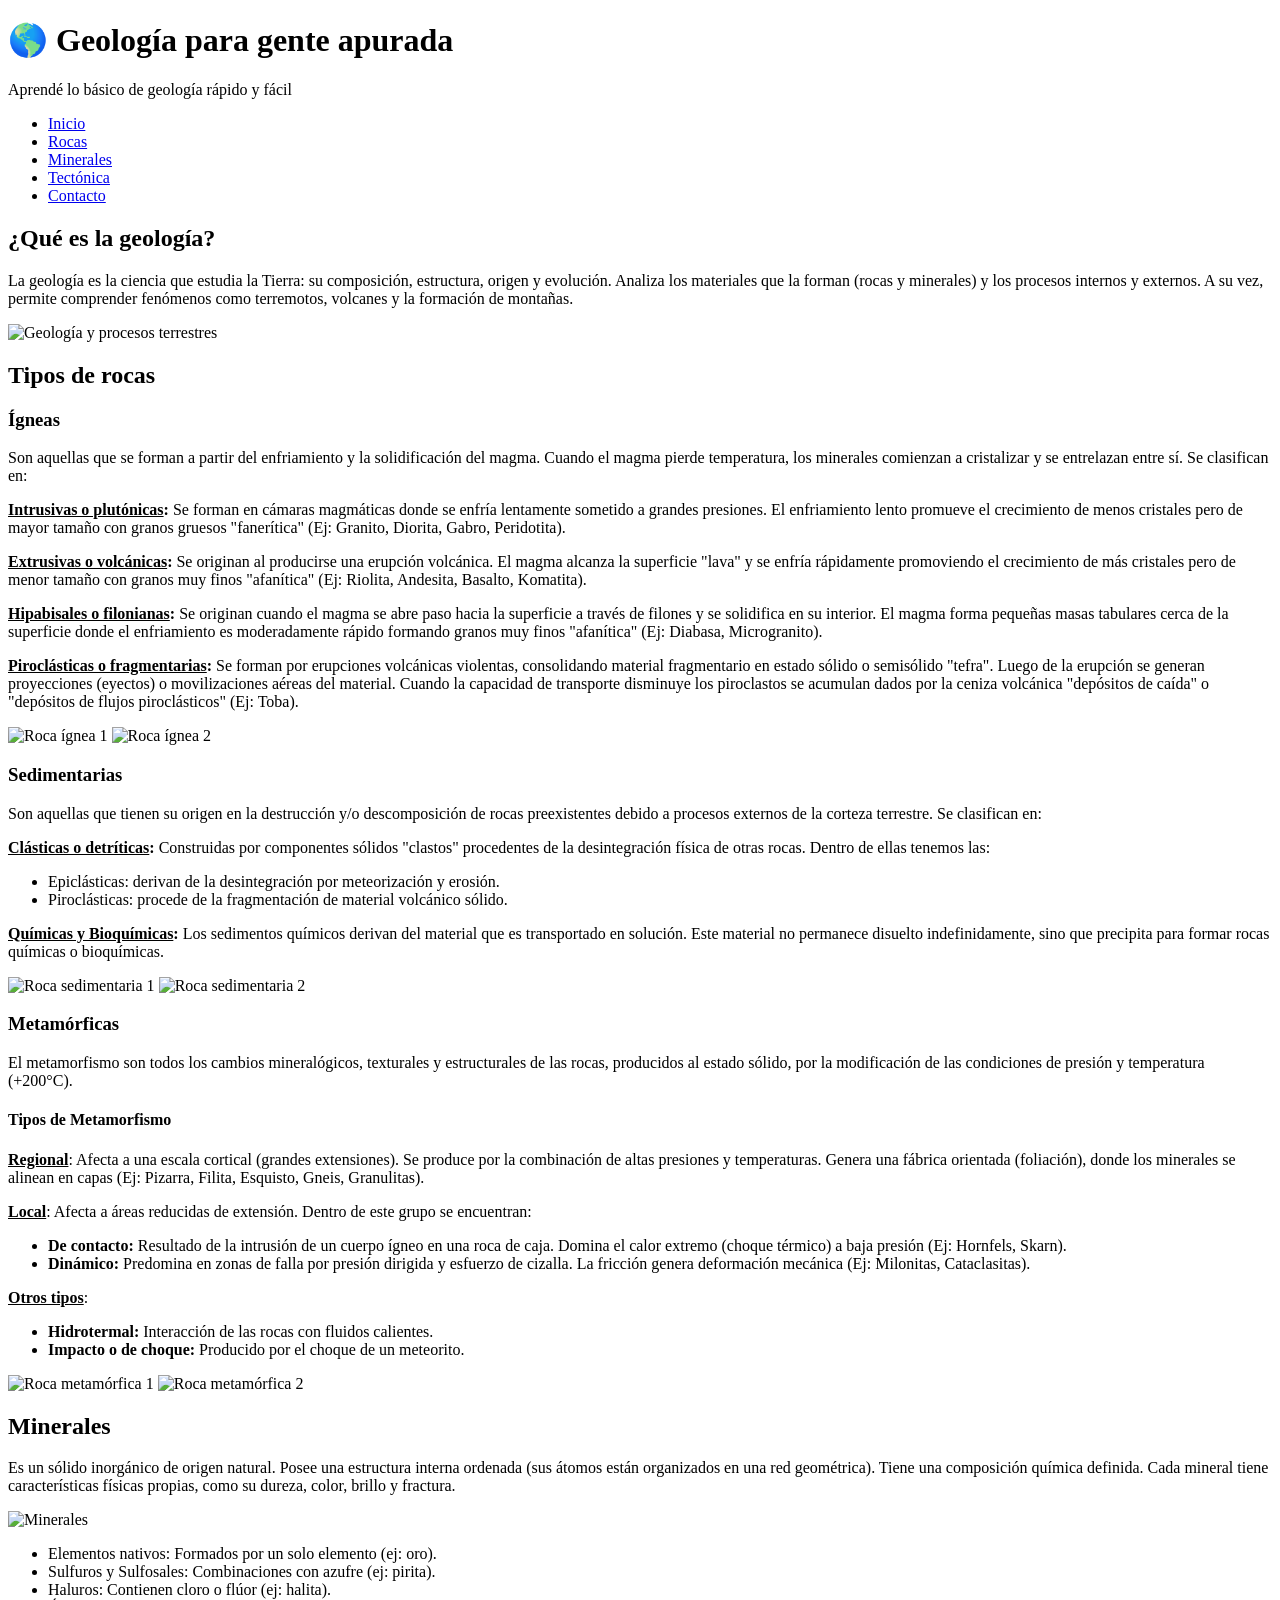
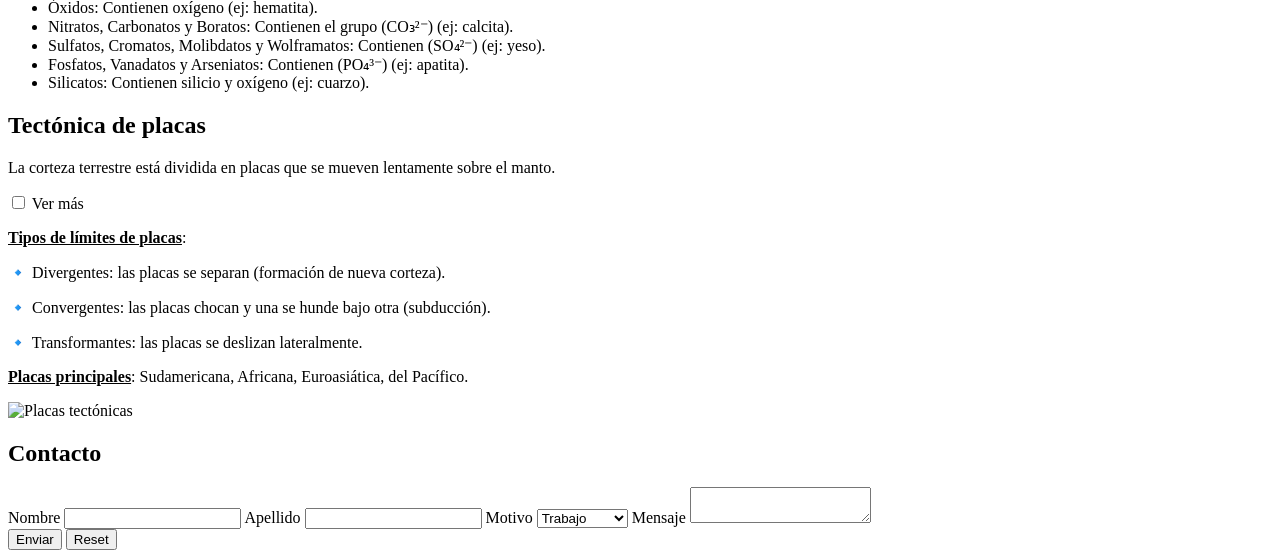
==== index.html @ 0ba4ab61 "primer commit" ====
<!DOCTYPE html>
<html lang="es">
<head>
    <meta charset="UTF-8">
    <meta name="viewport" content="width=device-width, initial-scale=1.0">
    <title>Geología para gente apurada</title>
    <link rel="stylesheet" href="./css/style4.css" />
</head>
<body>

<header> 
    <h1>🌎 Geología para gente apurada</h1>

    <p>Aprendé lo básico de geología rápido y fácil</p>

    <nav>
        <ul> 
            <li><a href="#inicio">Inicio</a></li> 
            <li><a href="#rocas">Rocas</a></li>
            <li><a href="#minerales">Minerales</a></li>
            <li><a href="#tectonica">Tectónica</a></li>
            <li><a href="#contacto">Contacto</a></li>
        </ul>
    </nav>
</header>

<main>

    <section id="inicio">
        <h2>¿Qué es la geología?</h2>
        <p>La geología es la ciencia que estudia la Tierra: su composición, estructura, origen y evolución. Analiza los materiales que la forman (rocas y minerales) y los procesos internos y externos. A su vez, permite comprender fenómenos como terremotos, volcanes y la formación de montañas.</p>

        <img src="Geología.png" class="imagen" alt="Geología y procesos terrestres">
    </section>

    <section id="rocas">
        <h2>Tipos de rocas</h2>

        <article> 
            <h3>Ígneas</h3>
            <p>Son aquellas que se forman a partir del enfriamiento y la solidificación del magma. Cuando el magma pierde temperatura, los minerales comienzan a cristalizar y se entrelazan entre sí. Se clasifican en:</p>
            
            <p><strong><u>Intrusivas o plutónicas</u>:</strong> Se forman en cámaras magmáticas donde se enfría lentamente sometido a grandes presiones. El enfriamiento lento promueve el crecimiento de menos cristales pero de mayor tamaño con granos gruesos "fanerítica" (Ej: Granito, Diorita, Gabro, Peridotita).</p>
            
            <p><strong><u>Extrusivas o volcánicas</u>:</strong> Se originan al producirse una erupción volcánica. El magma alcanza la superficie "lava" y se enfría rápidamente promoviendo el crecimiento de más cristales pero de menor tamaño con granos muy finos "afanítica" (Ej: Riolita, Andesita, Basalto, Komatita).</p>
            
            <p><strong><u>Hipabisales o filonianas</u>:</strong> Se originan cuando el magma se abre paso hacia la superficie a través de filones y se solidifica en su interior. El magma forma pequeñas masas tabulares cerca de la superficie donde el enfriamiento es moderadamente rápido formando granos muy finos "afanítica" (Ej: Diabasa, Microgranito).</p>
            
            <p><strong><u>Piroclásticas o fragmentarias</u>:</strong> Se forman por erupciones volcánicas violentas, consolidando material fragmentario en estado sólido o semisólido "tefra". Luego de la erupción se generan proyecciones (eyectos) o movilizaciones aéreas del material. Cuando la capacidad de transporte disminuye los piroclastos se acumulan dados por la ceniza volcánica "depósitos de caída" o "depósitos de flujos piroclásticos" (Ej: Toba).</p>

            <img src="ignea 1.webp" class="imagen" alt="Roca ígnea 1">
            <img src="ignea 2.png" class="imagen" alt="Roca ígnea 2">
        </article>

        <article>
            <h3>Sedimentarias</h3>
            <p>Son aquellas que tienen su origen en la destrucción y/o descomposición de rocas preexistentes debido a procesos externos de la corteza terrestre. Se clasifican en:</p>

            <p><strong><u>Clásticas o detríticas</u>:</strong> Construidas por componentes sólidos "clastos" procedentes de la desintegración física de otras rocas. Dentro de ellas tenemos las:</p>
            <ul> 
                <li>Epiclásticas: derivan de la desintegración por meteorización y erosión.</li>
                <li>Piroclásticas: procede de la fragmentación de material volcánico sólido.</li>
            </ul>

            <p><strong><u>Químicas y Bioquímicas</u>:</strong> Los sedimentos químicos derivan del material que es transportado en solución. Este material no permanece disuelto indefinidamente, sino que precipita para formar rocas químicas o bioquímicas.</p>

            <img src="sedimentaria 1.webp" class="imagen" alt="Roca sedimentaria 1">
            <img src="sedimentaria 2.webp" class="imagen" alt="Roca sedimentaria 2">
        </article>

        <article>
            <h3>Metamórficas</h3>
            <p>El metamorfismo son todos los cambios mineralógicos, texturales y estructurales de las rocas, producidos al estado sólido, por la modificación de las condiciones de presión y temperatura (+200°C).</p>

            <h4>Tipos de Metamorfismo</h4>

            <p><strong><u>Regional</u></strong>: Afecta a una escala cortical (grandes extensiones). Se produce por la combinación de altas presiones y temperaturas. Genera una fábrica orientada (foliación), donde los minerales se alinean en capas (Ej: Pizarra, Filita, Esquisto, Gneis, Granulitas).</p>

            <p><strong><u>Local</u></strong>: Afecta a áreas reducidas de extensión. Dentro de este grupo se encuentran:</p>
            <ul> 
                <li><strong>De contacto:</strong> Resultado de la intrusión de un cuerpo ígneo en una roca de caja. Domina el calor extremo (choque térmico) a baja presión (Ej: Hornfels, Skarn).</li>
                <li><strong>Dinámico:</strong> Predomina en zonas de falla por presión dirigida y esfuerzo de cizalla. La fricción genera deformación mecánica (Ej: Milonitas, Cataclasitas).</li>
            </ul>

            <p><strong><u>Otros tipos</u></strong>:
            <ul>
                <li><strong>Hidrotermal:</strong> Interacción de las rocas con fluidos calientes.</li>
                <li><strong>Impacto o de choque:</strong> Producido por el choque de un meteorito.</li>
            </ul>

            <img src="metamorfica 1.webp" class="imagen" alt="Roca metamórfica 1">
            <img src="metamorfica 2.webp" class="imagen" alt="Roca metamórfica 2">
        </article>
    </section>

    <section id="minerales">
        <h2>Minerales</h2>
        <p>Es un sólido inorgánico de origen natural. Posee una estructura interna ordenada (sus átomos están organizados en una red geométrica). Tiene una composición química definida. Cada mineral tiene características físicas propias, como su dureza, color, brillo y fractura.</p>

        <img src="minerales 1.png" class="imagen" alt="Minerales">

        <ul class="lista-minerales"> 
            <li><span class="grupo-mineral">Elementos nativos</span>: Formados por un solo elemento (ej: oro).</li> 
            <li><span class="grupo-mineral">Sulfuros y Sulfosales</span>: Combinaciones con azufre (ej: pirita).</li> 
            <li><span class="grupo-mineral">Haluros</span>: Contienen cloro o flúor (ej: halita).</li> 
            <li><span class="grupo-mineral">Óxidos</span>: Contienen oxígeno (ej: hematita).</li> 
            <li><span class="grupo-mineral">Nitratos, Carbonatos y Boratos</span>: Contienen el grupo (CO₃²⁻) (ej: calcita).</li> 
            <li><span class="grupo-mineral">Sulfatos, Cromatos, Molibdatos y Wolframatos</span>: Contienen (SO₄²⁻) (ej: yeso).</li> 
            <li><span class="grupo-mineral">Fosfatos, Vanadatos y Arseniatos</span>: Contienen (PO₄³⁻) (ej: apatita).</li>
            <li><span class="grupo-mineral">Silicatos</span>: Contienen silicio y oxígeno (ej: cuarzo).</li> 
        </ul> 
    </section>

    <section id="tectonica">
        <h2>Tectónica de placas</h2>
        <p>La corteza terrestre está dividida en placas que se mueven lentamente sobre el manto.</p>

        <input type="checkbox" id="toggleInfo">
        <label for="toggleInfo" class="boton-vermas">Ver más</label>

        <div id="infoExtra"> 
            <p><strong><u>Tipos de límites de placas</u></strong>:</p> 
            <p>🔹 Divergentes: las placas se separan (formación de nueva corteza).</p> 
            <p>🔹 Convergentes: las placas chocan y una se hunde bajo otra (subducción).</p> 
            <p>🔹 Transformantes: las placas se deslizan lateralmente.</p>

            <p><strong><u>Placas principales</u></strong>: Sudamericana, Africana, Euroasiática, del Pacífico.</p> 

            <img src="placas tectonicas.png" class="imagen imagen-grande" alt="Placas tectónicas">
        </div>
    </section>

    <section id="contacto">
        <h2>Contacto</h2>
        <form> 
            <label for="nombre">Nombre</label>
            <input type="text" id="nombre">

            <label for="apellido">Apellido</label>
            <input type="text" id="apellido">

            <label for="motivo">Motivo</label>
            <select id="motivo">
                <option>Trabajo</option>
                <option>Consulta</option>
                <option>Otro motivo</option>
            </select>

            <label for="mensaje">Mensaje</label>
            <textarea id="mensaje"></textarea>

            <div>
                <button type="submit" id="send">Enviar</button>
                <button type="reset" id="reset">Reset</button>
            </div>
        </form>
    </section>

</main>
</body>
</html>
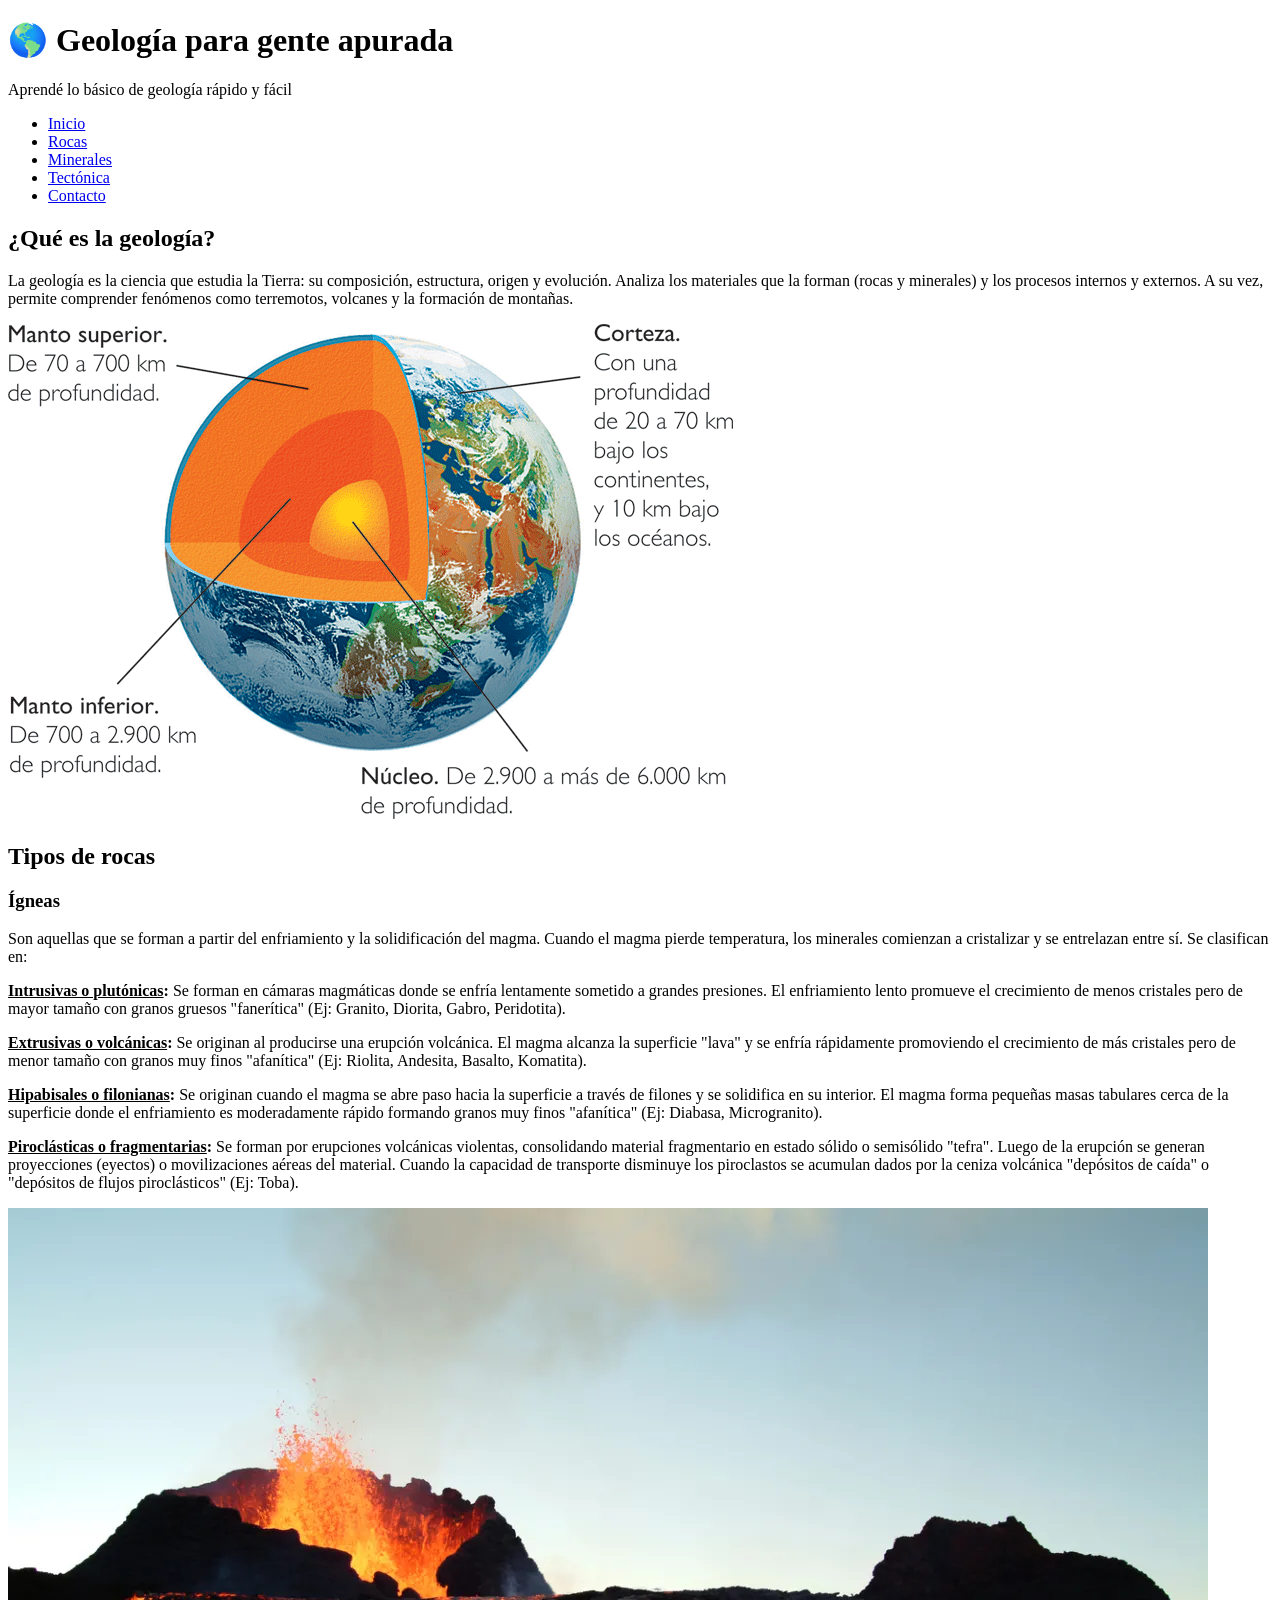
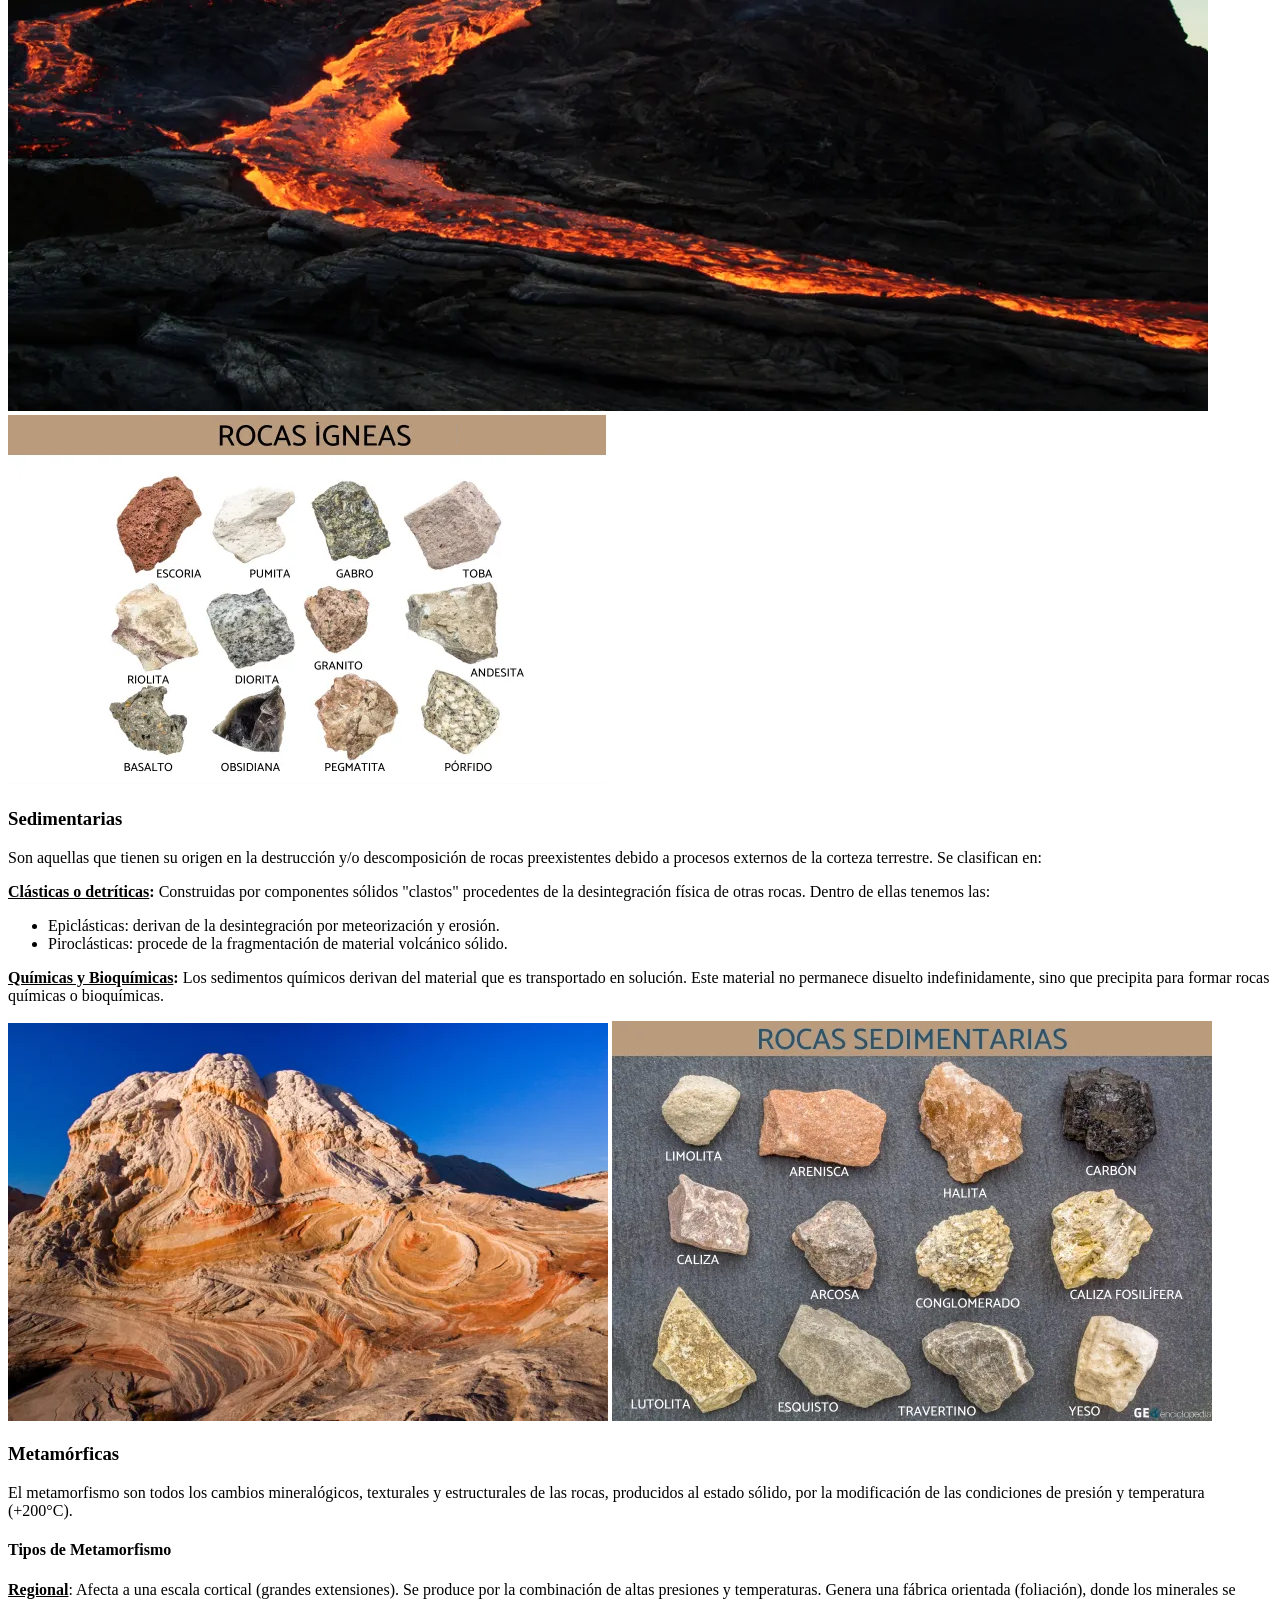
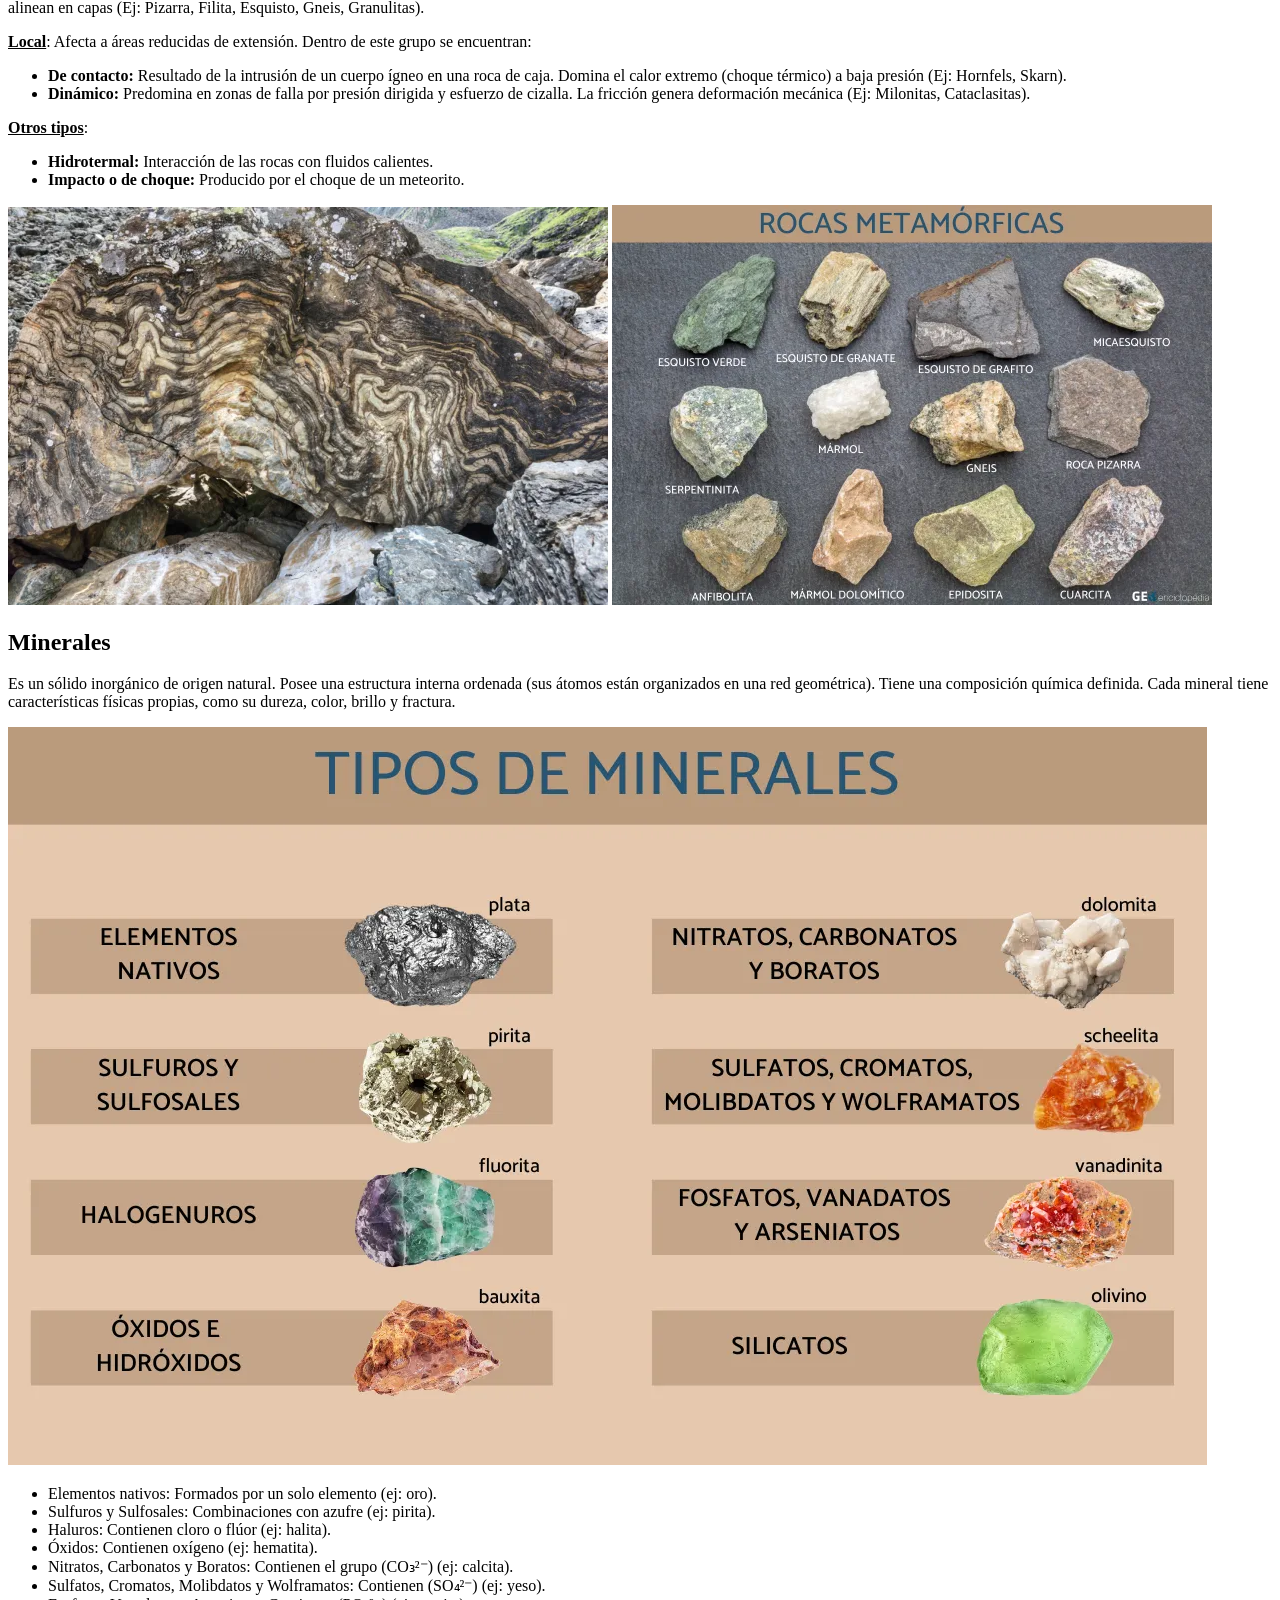
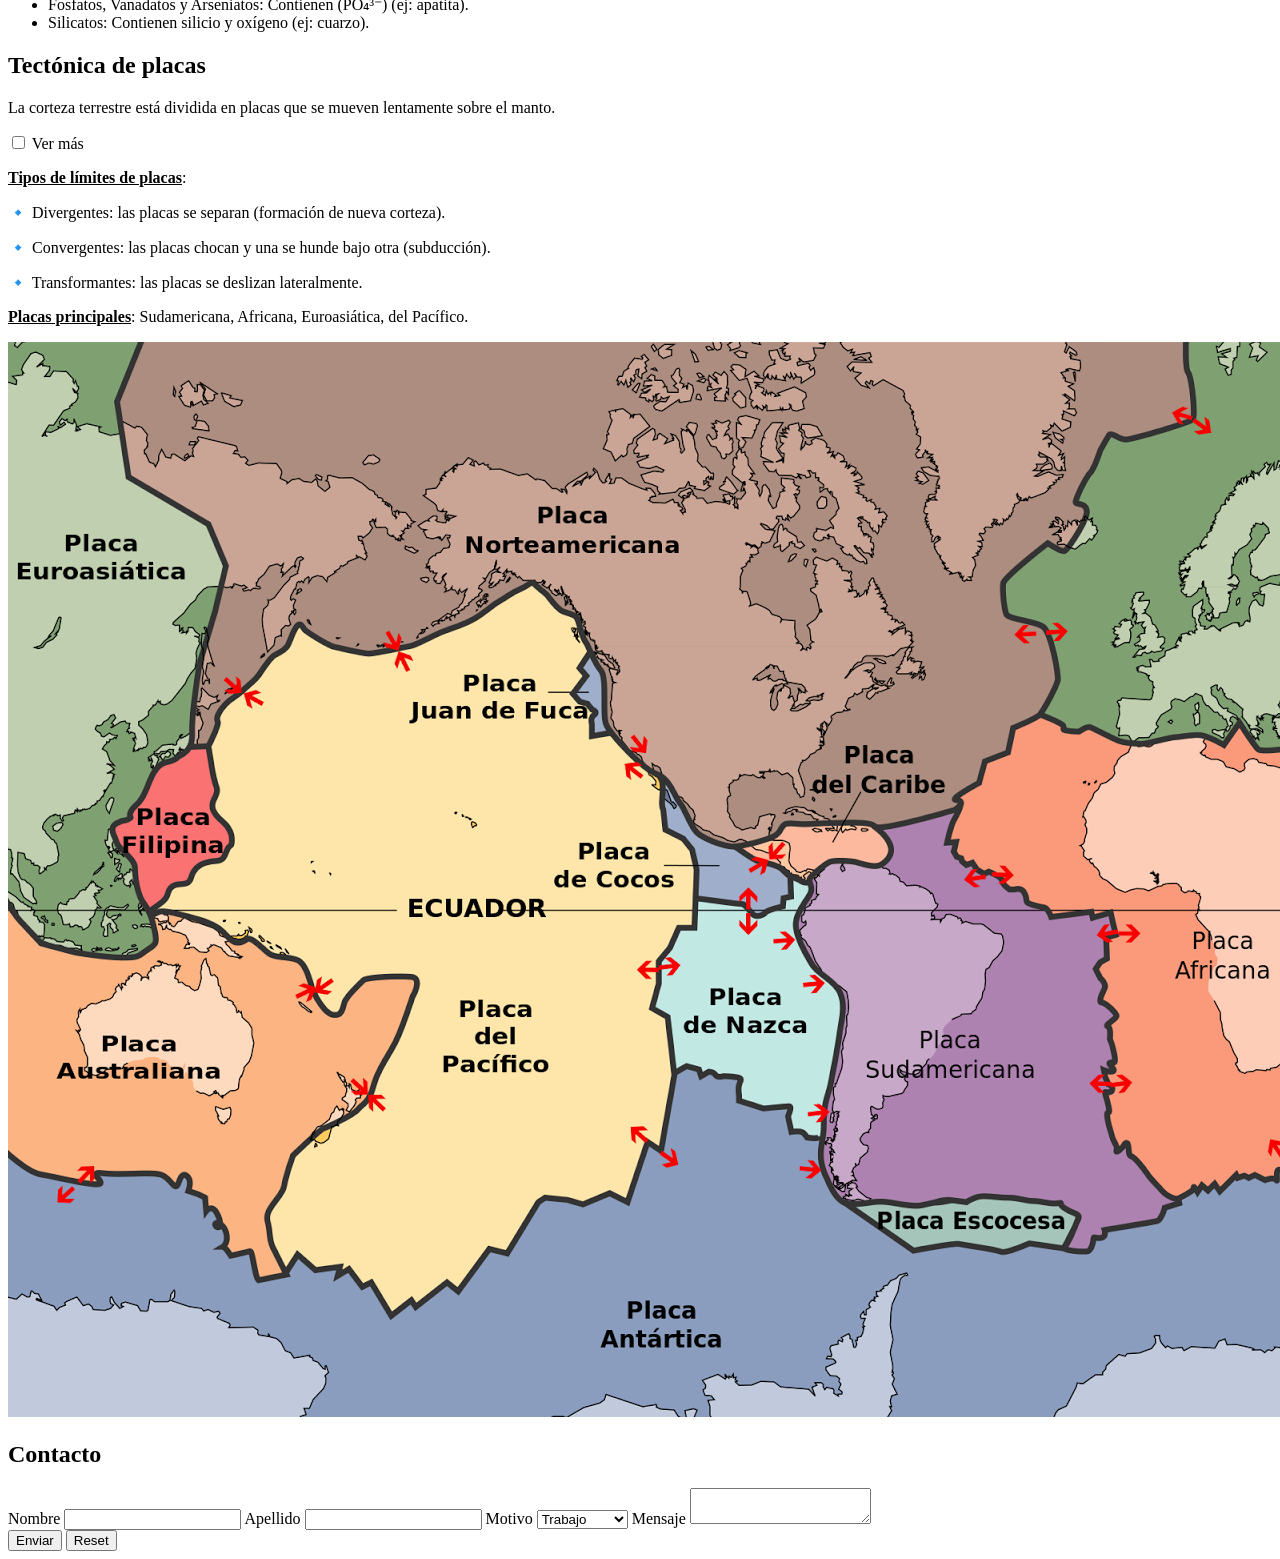
==== commit 8e281b2c: "primer commit" ====
--- a/index.html
+++ b/index.html
@@ -4,7 +4,7 @@
     <meta charset="UTF-8">
     <meta name="viewport" content="width=device-width, initial-scale=1.0">
     <title>Geología para gente apurada</title>
-    <link rel="stylesheet" href="./css/style4.css" />
+    <link rel="stylesheet" href="./css/style.css" />
 </head>
 <body>
 
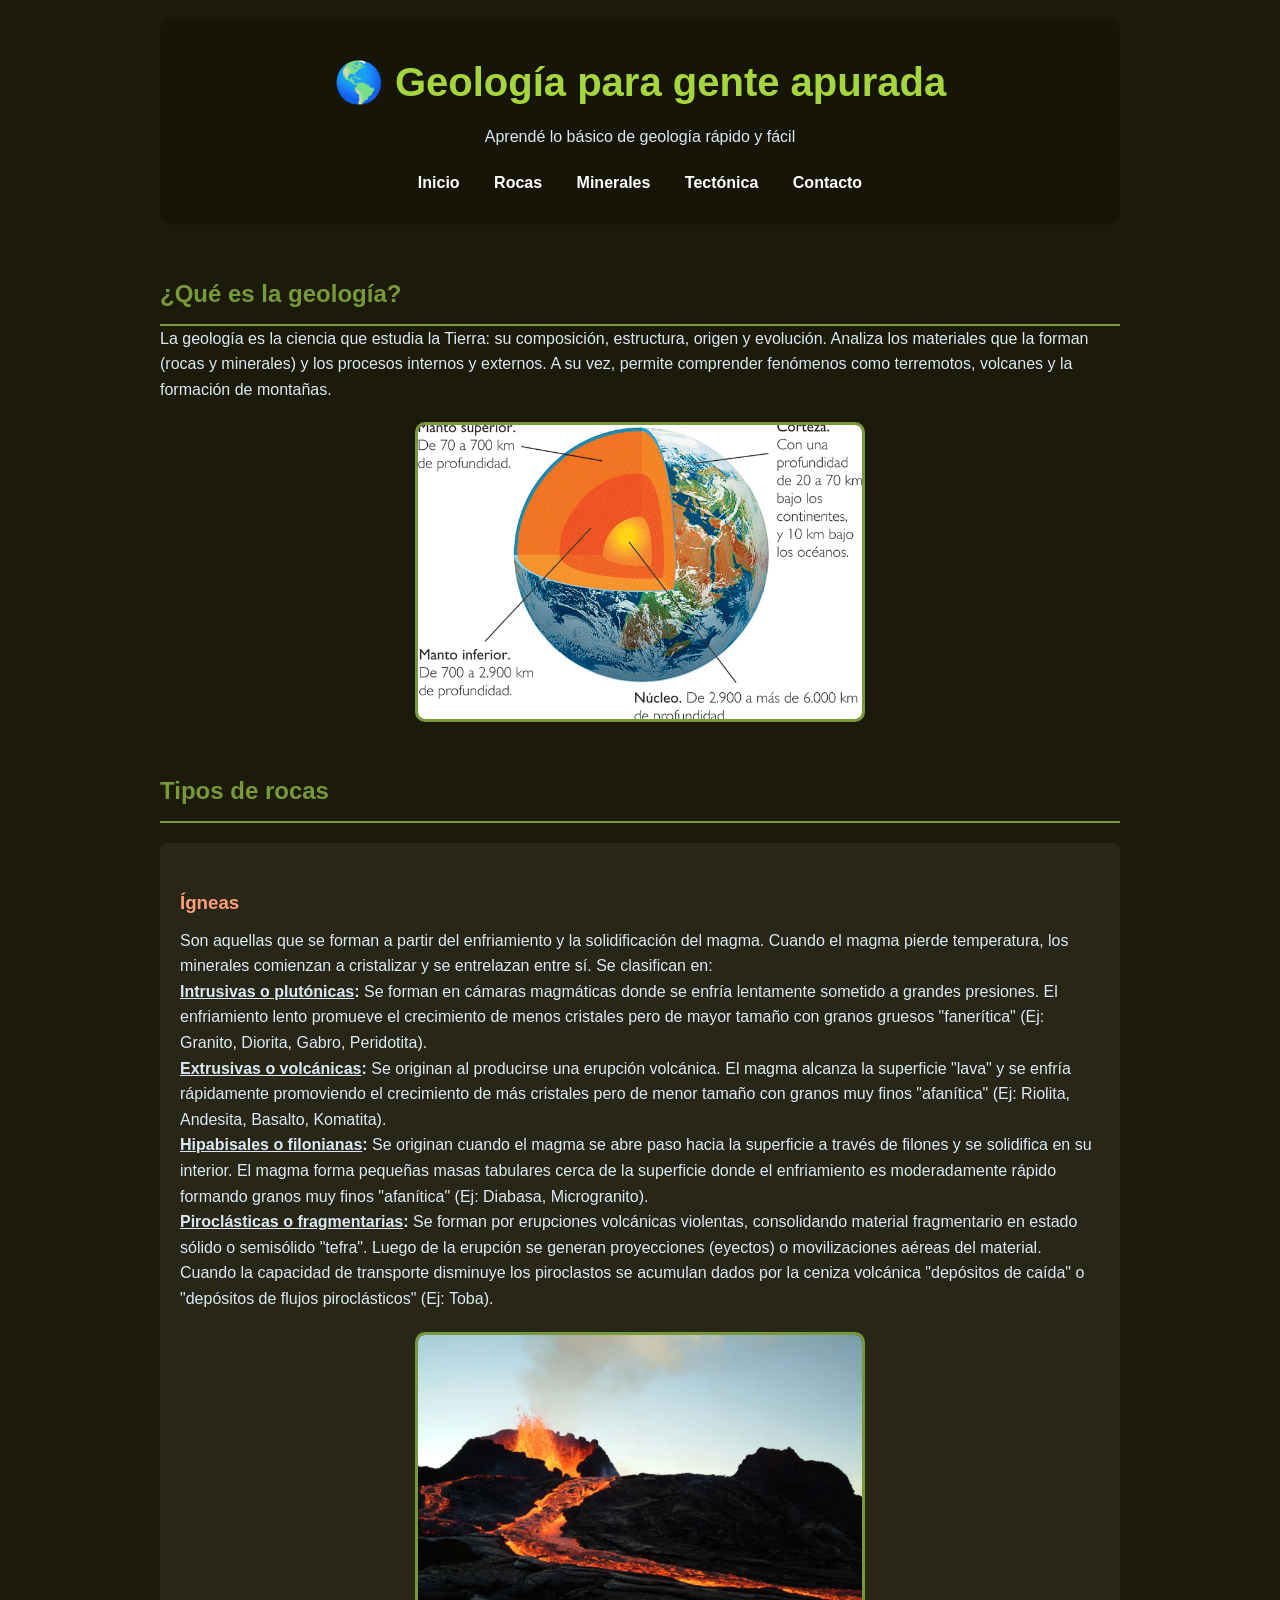
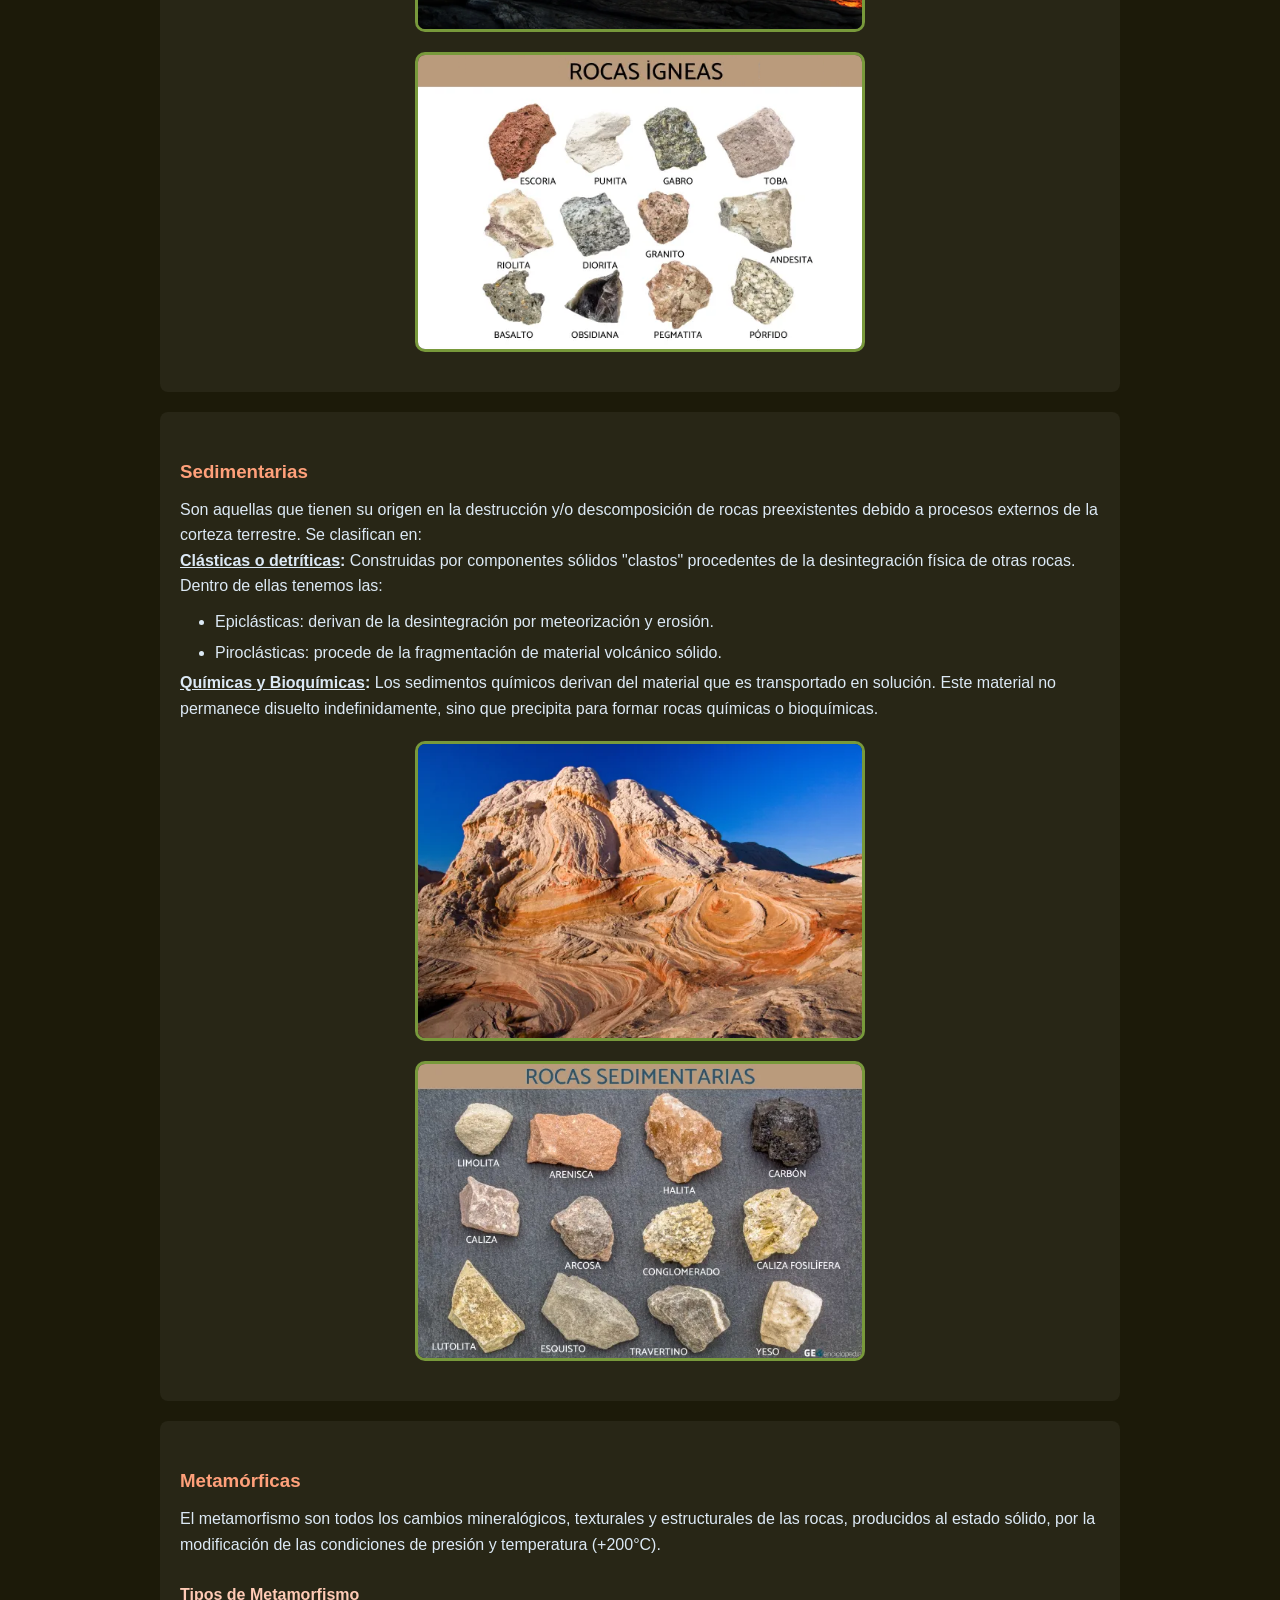
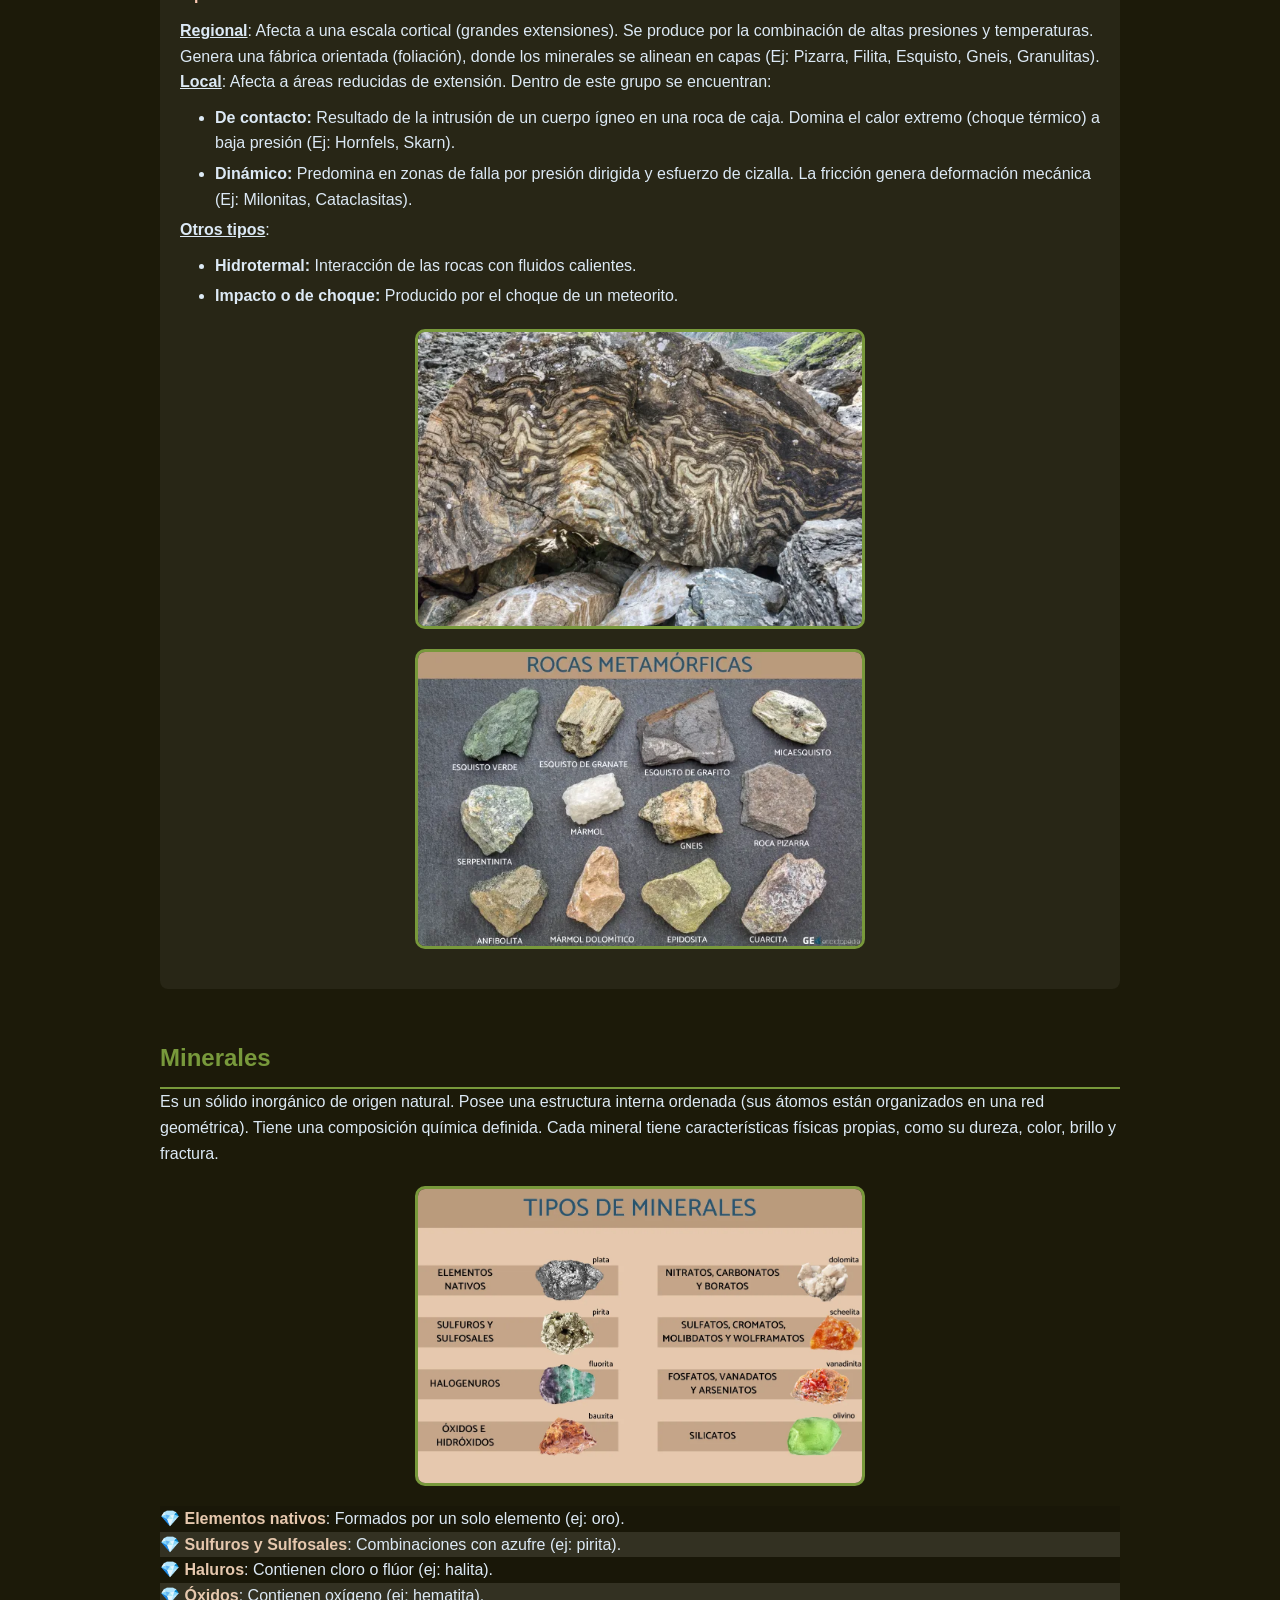
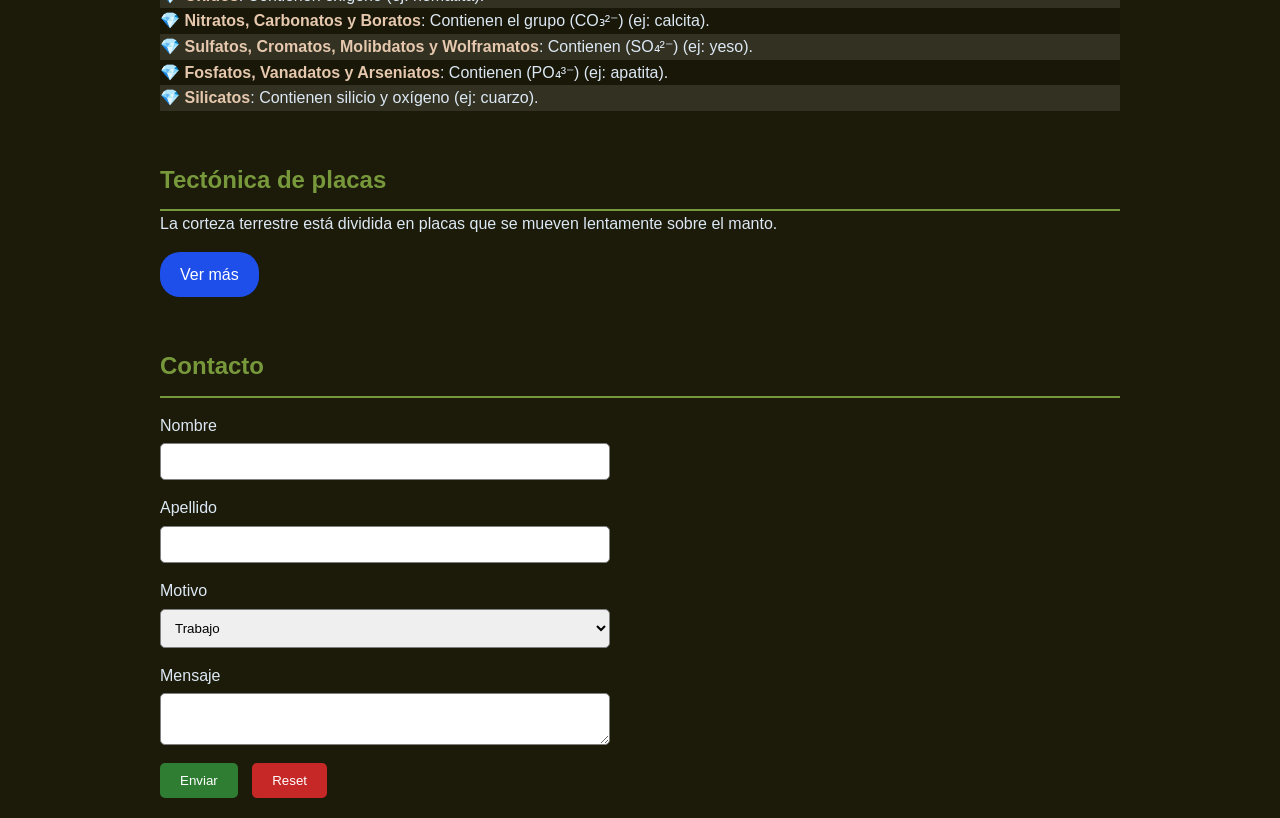
==== commit 14efe991: "primer commit" ====
--- a/index.html
+++ b/index.html
@@ -4,7 +4,7 @@
     <meta charset="UTF-8">
     <meta name="viewport" content="width=device-width, initial-scale=1.0">
     <title>Geología para gente apurada</title>
-    <link rel="stylesheet" href="./css/style.css" />
+    <link rel="stylesheet" href="css/style.css" />
 </head>
 <body>
 
--- a/css/style.css
+++ b/css/style.css
@@ -0,0 +1,217 @@
+/* El selector universal '*' selecciona todos los elementos del HTML */
+* {
+    font-family: Arial, Helvetica, sans-serif; /* Define la fuente. Si no está Arial, busca Helvetica, y si no, cualquiera sin remates (serif) */
+    margin: 0;   /* Elimina el margen externo que los navegadores ponen por defecto */
+    padding: 0;  /* Elimina el espacio interno que los navegadores ponen por defecto */
+    
+    /* 'border-box' hace que si defines un ancho de 100px, el padding y el borde se queden ADENTRO de esos 100px. 
+       Sin esto, el padding agrandaría el elemento y rompería tu diseño. */
+    box-sizing: border-box; 
+}
+
+/* ===== Cuerpo (Body) =====  */
+body {
+    background-color: #1c1a09; /* Fondo oscuro (Hexadecimal) */
+    color: rgb(220, 233, 245); /* Color de texto (RGB) */
+    
+    /* 'line-height' controla el interlineado. 1.6 es ideal para que los párrafos largos no cansen la vista. */
+    line-height: 1.6; 
+    
+    /* Centrado del contenedor principal */
+    max-width: 1000px; /* Evita que la web se estire infinitamente en pantallas muy anchas */
+    margin: 0 auto;    /* '0' arriba/abajo y 'auto' izquierda/derecha centran el bloque automáticamente */
+    padding: 20px;     /* Crea un margen de seguridad interno para que el texto no toque los bordes del navegador */
+}
+
+/* ===== ENCABEZADO (HEADER) ===== */
+header {
+    /* 'rgba' permite transparencia. El '0.2' significa que el fondo negro es 20% sólido y 80% transparente. */
+    background-color: rgba(0, 0, 0, 0.2); 
+    padding: 30px; 
+    border-radius: 10px; /* Redondea las esquinas del bloque */
+    margin-bottom: 30px; /* Separa el encabezado del contenido que viene abajo */
+    
+    /* Alinea todo el contenido (texto, imágenes, links) al centro del bloque */
+    text-align: center; 
+}
+
+h1 {
+    color: #a5d63f; 
+    margin-bottom: 10px;
+    font-size: 2.5rem; /* 'rem' es una unidad de medida relativa. 2.5 veces el tamaño normal. */
+}
+
+/* ===== NAVEGACIÓN (MENÚ) ===== */
+nav ul {
+    margin-top: 20px; 
+}
+
+nav ul li {
+    /* 'inline-block' permite que los elementos de la lista se pongan uno al lado del otro en la misma línea */
+    display: inline-block; 
+    margin: 0 15px; /* Espacio horizontal entre cada botón del menú */
+}
+
+li {
+    list-style: none; /* Elimina los círculos o puntos automáticos de las listas de minerales <ul> */
+}
+
+a {
+    color: white; 
+    text-decoration: none; /* Quita la línea de subrayado que los enlaces tienen por defecto */
+    font-weight: bold;     /* Hace la letra más gruesa */
+    
+    /* 'transition' hace que cuando cambie el color (al pasar el mouse), no sea de golpe, sino un efecto suave de 0.3 segundos */
+    transition: 0.3s; 
+}
+
+/* ':hover' es una pseudo-clase que se activa cuando el puntero del mouse está sobre el elemento */
+a:hover {
+    color: #a5d63f; 
+}
+
+/* ===== TÍTULOS Y SECCIONES ===== */
+h2 {
+    color: rgb(120, 153, 59); 
+    border-bottom: 2px solid #78993b; /* Crea una línea horizontal decorativa debajo de los títulos principales */
+    padding-bottom: 10px; /* Separa el texto de la línea */
+    margin-top: 50px;     /* Separa el título de la sección anterior */
+}
+
+h3 {
+    color: lightsalmon; 
+    margin-top: 25px;
+    margin-bottom: 10px;
+}
+
+h4 {
+    color: #ffcbb6; 
+    margin-top: 25px;
+    margin-bottom: 10px;
+}
+
+/* 'article' se usa para bloques de contenido con sentido propio (como cada tipo de roca) */
+article {
+    /* Un fondo blanco muy transparente para crear un efecto de "tarjeta" o bloque separado */
+    background-color: rgba(255, 255, 255, 0.05); 
+    padding: 20px;
+    border-radius: 8px;
+    margin-top: 20px;
+}
+
+/* Listas específicas dentro de las descripciones geológicas */
+article ul {
+    margin-left: 35px; /* Empuja la lista hacia la derecha para que se note que es un sub-contenido */
+    margin-top: 10px;
+}
+
+article ul li {
+    list-style: disc; /* Vuelve a poner los puntos circulares, ya que el reset general los quitó */
+    margin-bottom: 5px;
+}
+
+/* ===== IMÁGENES ===== */
+.imagen {
+    width: 100%;       /* Intenta ocupar todo el ancho del contenedor */
+    max-width: 450px;  /* No permite que la imagen crezca más de 450px para que no se vea gigante */
+    height: 300px;     /* Forzamos una altura fija para que todas las fotos de rocas se vean alineadas */
+    
+    /* 'object-fit: cover' es vital: hace que la imagen se recorte para llenar el espacio sin estirarse ni verse "aplastada" */
+    object-fit: cover; 
+    
+    border: 3px solid #78993b; 
+    border-radius: 10px;
+    
+    /* 'display: block' junto con 'margin: auto' es el truco estándar para centrar elementos que no son texto */
+    margin: 20px auto; 
+    display: block; 
+}
+
+.imagen-grande {
+    max-width: 90%; /* El mapa de tectónica sí puede ocupar casi todo el ancho */
+    height: auto;    /* 'auto' permite que la altura se calcule sola para no deformar el mapa */
+}
+
+img:hover {
+    filter: brightness(1.2); /* Aumenta la exposición/luz de la foto al pasar el mouse */
+}
+
+/* ===== LISTA DE MINERALES ===== */
+/* '::before' inserta contenido decorativo ANTES del texto de la lista sin tener que escribirlo en el HTML */
+.lista-minerales li::before {
+    content: "💎 "; 
+}
+
+/* ':nth-child' permite dar estilos según el orden de los elementos */
+.lista-minerales li:nth-child(even) {
+    /* Aplica este fondo solo a las filas pares (2, 4, 6...) para crear un efecto de "cebra" */
+    background-color: rgba(255, 255, 255, 0.1); 
+}
+
+.lista-minerales li:nth-child(odd) {
+    /* Aplica este fondo solo a las filas impares (1, 3, 5...) */
+    background-color: rgba(0, 0, 0, 0.1); 
+}
+
+.grupo-mineral {
+    font-weight: bold;
+    color: #e6c8ae; /* Color rosa para resaltar los nombres de los grupos químicos */
+}
+
+/* ===== FORMULARIO ===== */
+label {
+    display: block; /* Hace que el nombre del campo ocupe toda la línea, obligando al input a ir abajo */
+    margin-top: 15px;
+}
+
+input, select, textarea {
+    width: 100%; 
+    max-width: 450px;
+    padding: 10px;
+    margin-top: 5px;
+    border-radius: 5px;
+    border: 1px solid gray;
+}
+
+/* ':focus' se activa cuando haces clic dentro del cuadro para empezar a escribir */
+input:focus, textarea:focus {
+    border: 3px solid #a5d63f; /* Cambia el color del borde para indicar dónde estás escribiendo */
+    outline: none; /* Quita el borde azul o negro que el navegador pone por defecto */
+}
+
+button {
+    padding: 10px 20px;
+    border: none;
+    border-radius: 5px;
+    color: white;
+    cursor: pointer; /* Cambia la flecha del mouse por una "manito" indicando que es clickeable */
+    margin-top: 10px;
+}
+
+#send { background-color: #2e7d32; } /* Verde para enviar */
+#reset { background-color: #c62828; margin-left: 10px; } /* Rojo para borrar */
+
+/* ===== VER MÁS (Tectónica) ===== */
+/* 'display: none' esconde el elemento completamente de la vista */
+#toggleInfo { display: none; } 
+
+#infoExtra {
+    display: none; /* Mantiene la información extra oculta hasta que ocurra la "magia" del checkbox */
+    margin-top: 15px;
+}
+
+/* '#toggleInfo:checked' detecta cuando el checkbox está activo.
+   '~' es un selector que busca al hermano (infoExtra) que está después.
+   Entonces dice: "Si el checkbox está marcado, cambia el display de infoExtra a block (muéstralo) */
+#toggleInfo:checked ~ #infoExtra {
+    display: block;
+}
+
+.boton-vermas {
+    display: inline-block;
+    background-color: #1E4FEB;
+    color: white;
+    padding: 10px 20px;
+    border-radius: 20px;
+    cursor: pointer;
+}
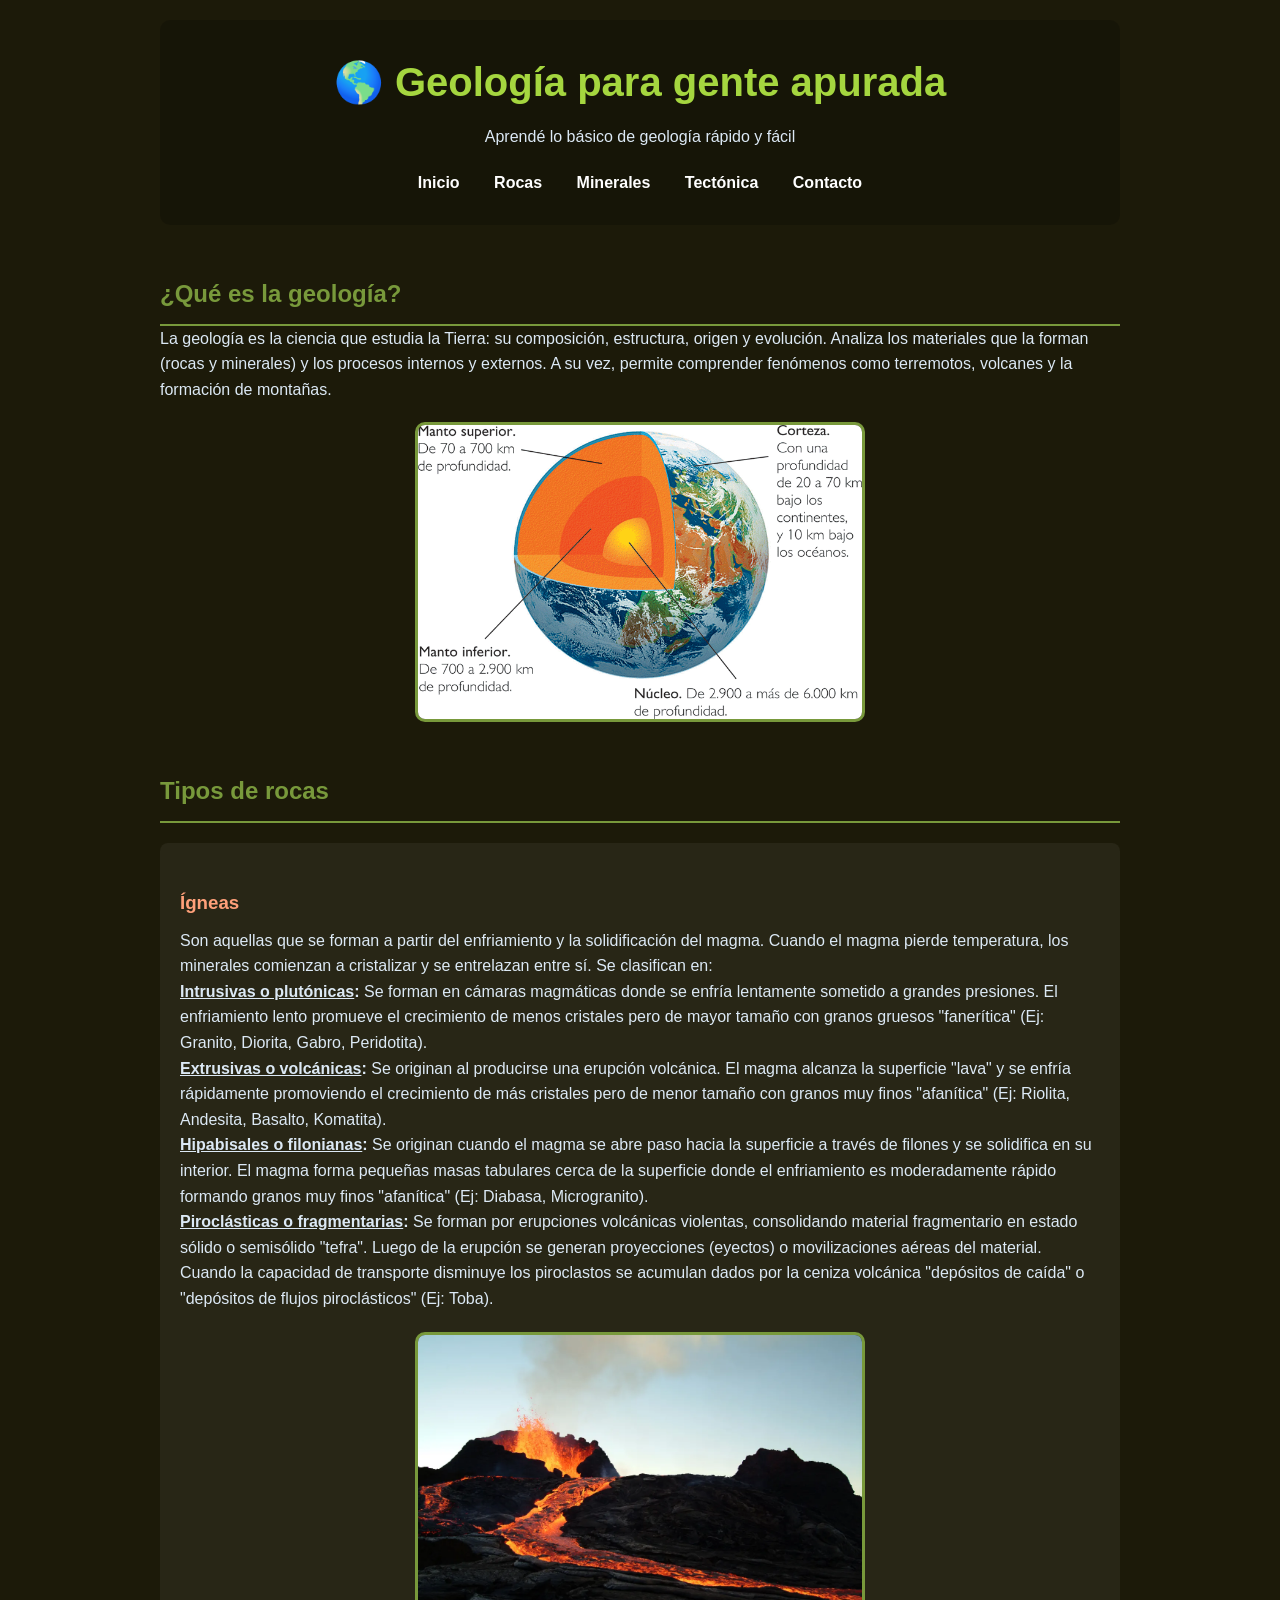
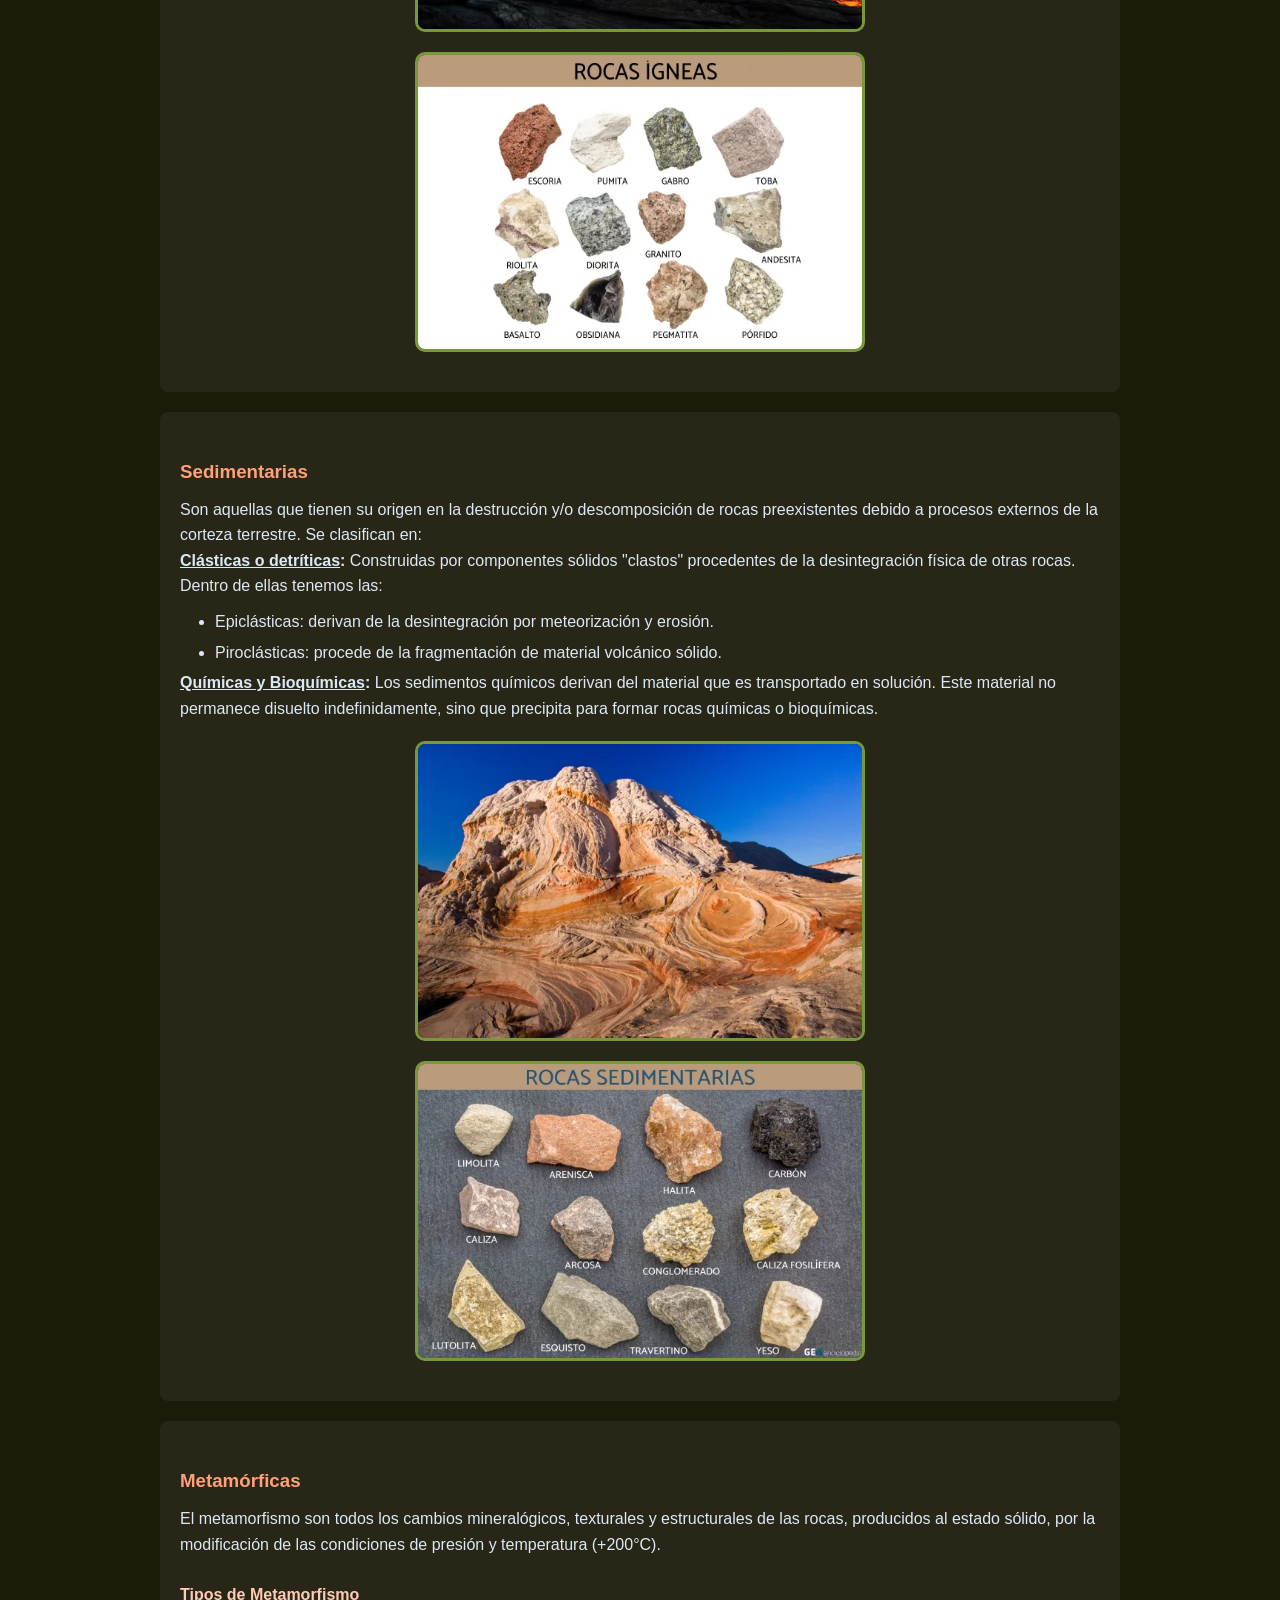
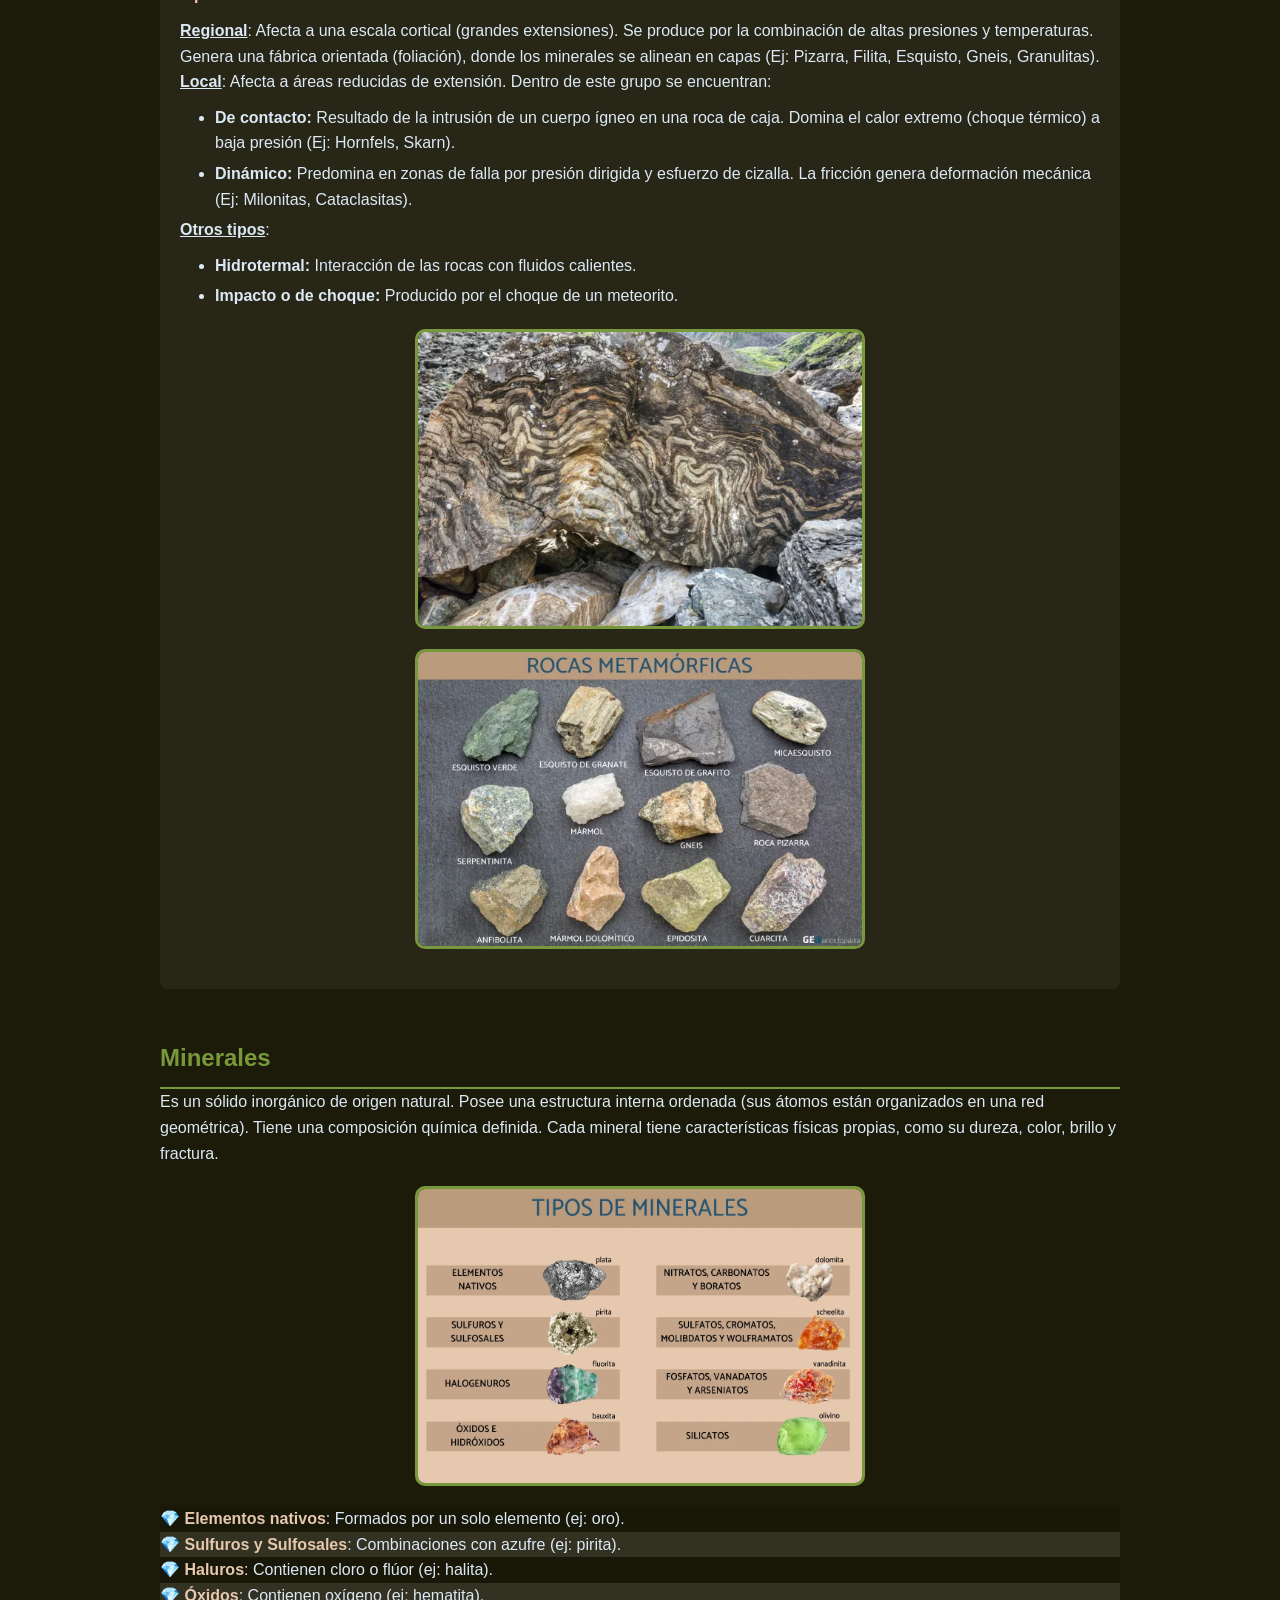
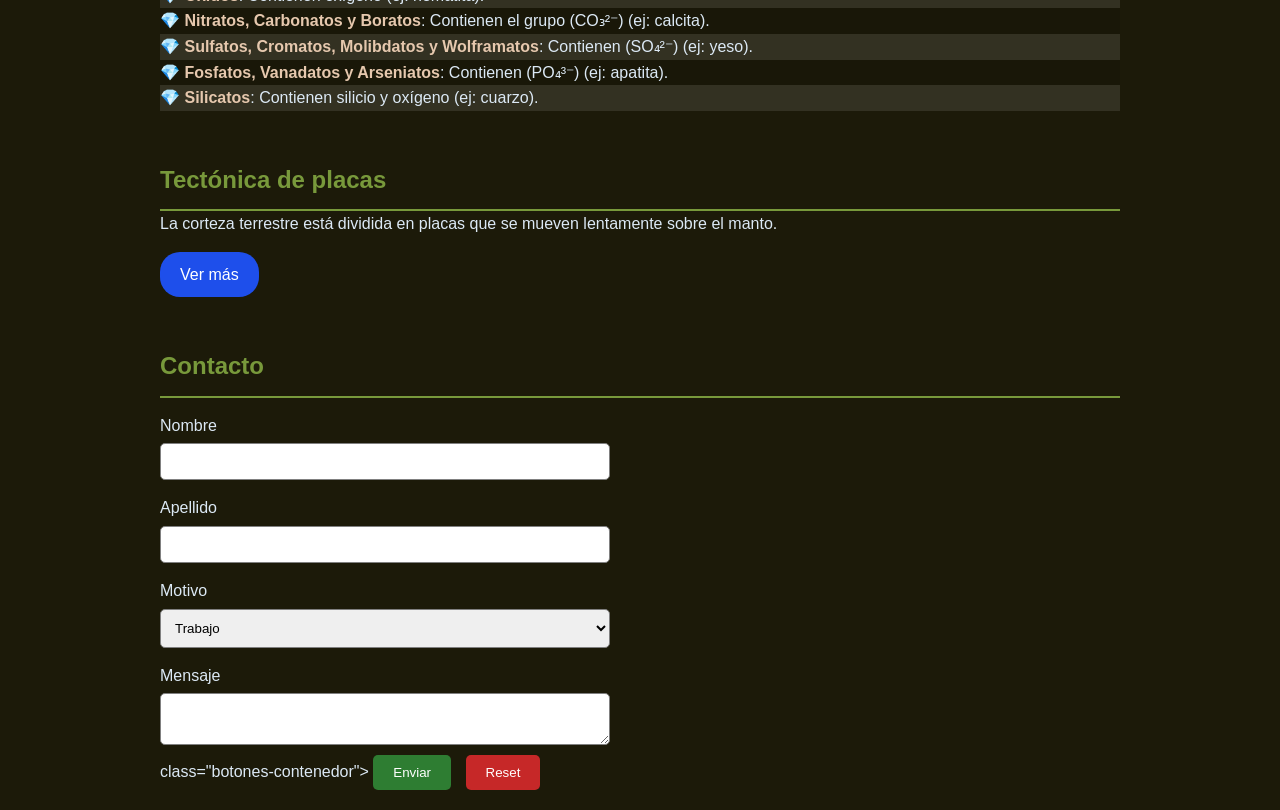
==== commit 7ff308bc: "primer commit" ====
--- a/index.html
+++ b/index.html
@@ -4,7 +4,7 @@
     <meta charset="UTF-8">
     <meta name="viewport" content="width=device-width, initial-scale=1.0">
     <title>Geología para gente apurada</title>
-    <link rel="stylesheet" href="css/style.css" />
+    <link rel="stylesheet" href="css/style.css">
 </head>
 <body>
 
@@ -149,7 +149,7 @@
             <label for="mensaje">Mensaje</label>
             <textarea id="mensaje"></textarea>
 
-            <div>
+            <div> class="botones-contenedor">
                 <button type="submit" id="send">Enviar</button>
                 <button type="reset" id="reset">Reset</button>
             </div>
--- a/css/style.css
+++ b/css/style.css
@@ -5,7 +5,7 @@
     padding: 0;  /* Elimina el espacio interno que los navegadores ponen por defecto */
     
     /* 'border-box' hace que si defines un ancho de 100px, el padding y el borde se queden ADENTRO de esos 100px. 
-       Sin esto, el padding agrandaría el elemento y rompería tu diseño. */
+        Sin esto, el padding agrandaría el elemento y rompería tu diseño. */
     box-sizing: border-box; 
 }
 
@@ -115,10 +115,6 @@
     width: 100%;       /* Intenta ocupar todo el ancho del contenedor */
     max-width: 450px;  /* No permite que la imagen crezca más de 450px para que no se vea gigante */
     height: 300px;     /* Forzamos una altura fija para que todas las fotos de rocas se vean alineadas */
-    
-    /* 'object-fit: cover' es vital: hace que la imagen se recorte para llenar el espacio sin estirarse ni verse "aplastada" */
-    object-fit: cover; 
-    
     border: 3px solid #78993b; 
     border-radius: 10px;
     
@@ -171,12 +167,20 @@
     margin-top: 5px;
     border-radius: 5px;
     border: 1px solid gray;
+    display: block; /* Asegura que cada campo empiece en su propia línea */
 }
 
 /* ':focus' se activa cuando haces clic dentro del cuadro para empezar a escribir */
 input:focus, textarea:focus {
     border: 3px solid #a5d63f; /* Cambia el color del borde para indicar dónde estás escribiendo */
     outline: none; /* Quita el borde azul o negro que el navegador pone por defecto */
+}
+
+/* Nuevo contenedor para separar los botones del textarea y evitar que se encimen */
+.botones-contenedor {
+    margin-top: 25px; /* Empuja los botones hacia abajo */
+    display: block;
+    clear: both; /* Limpia cualquier flujo anterior */
 }
 
 button {
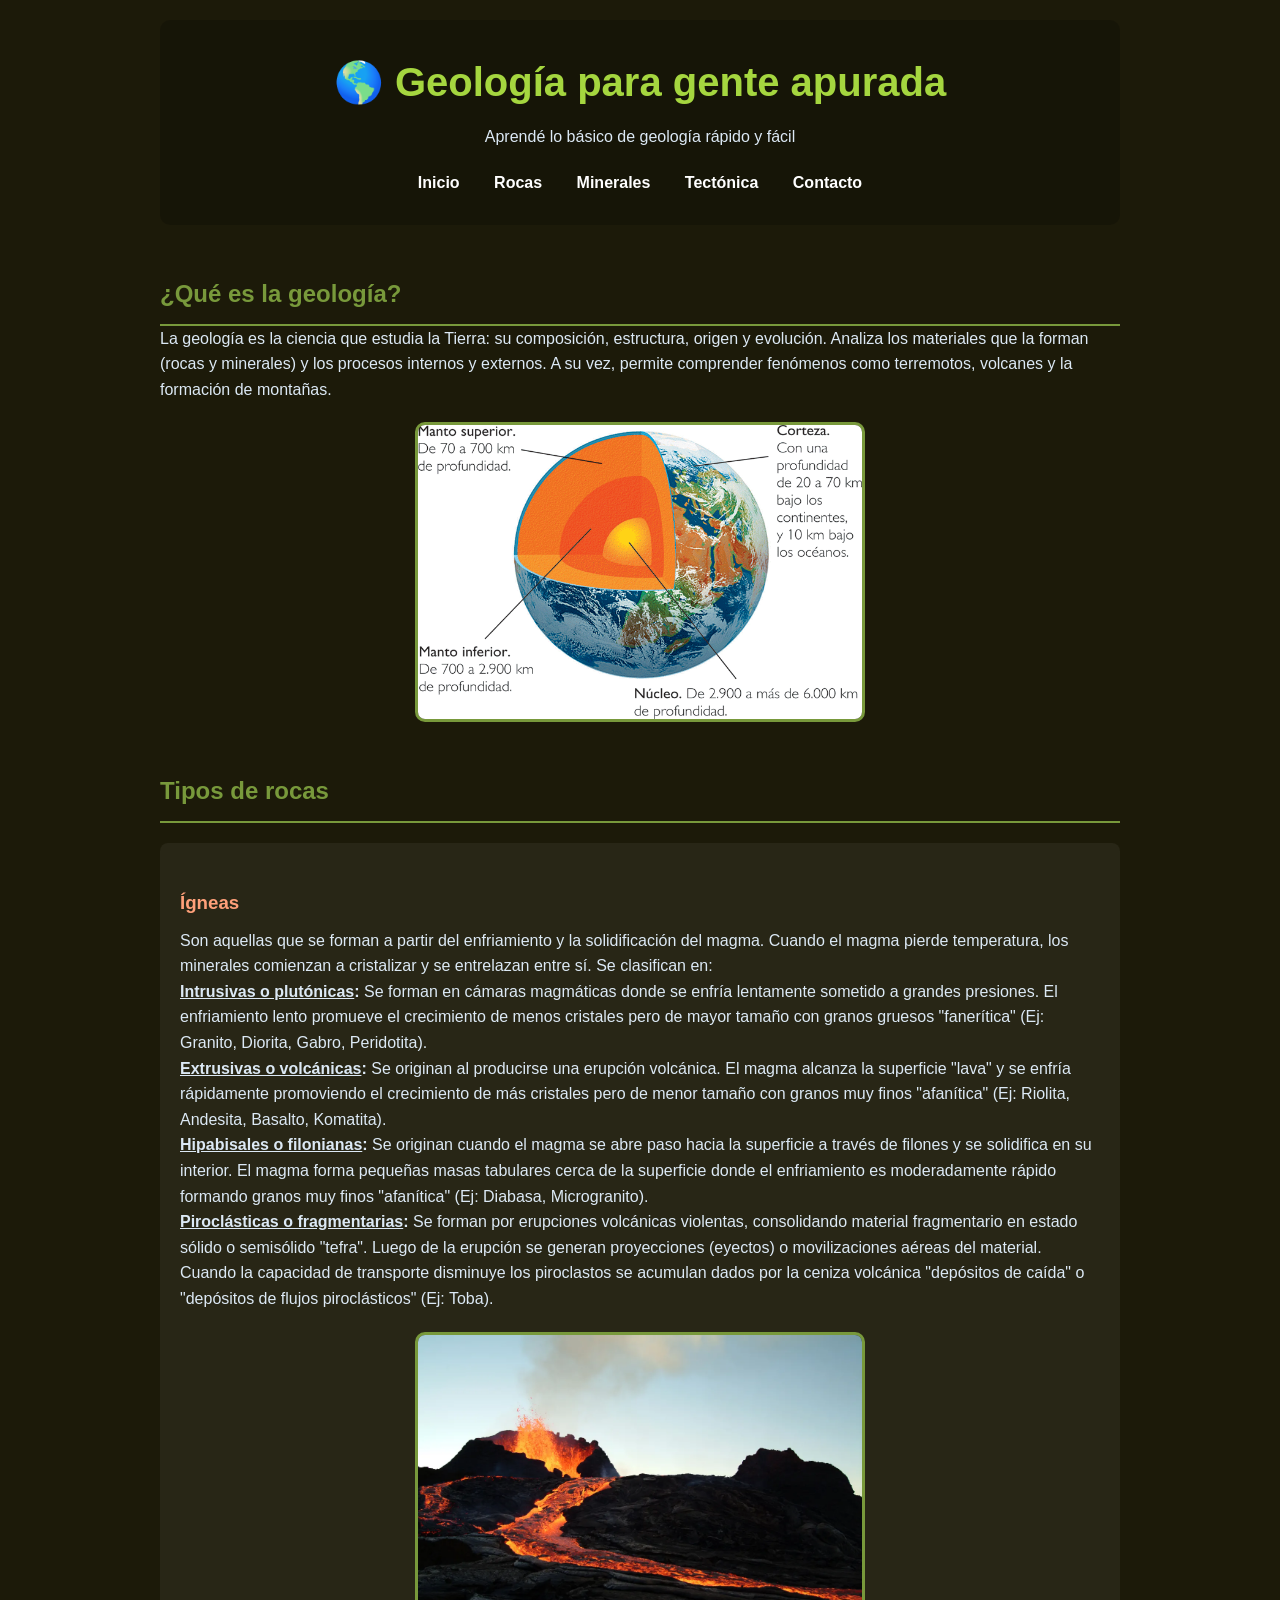
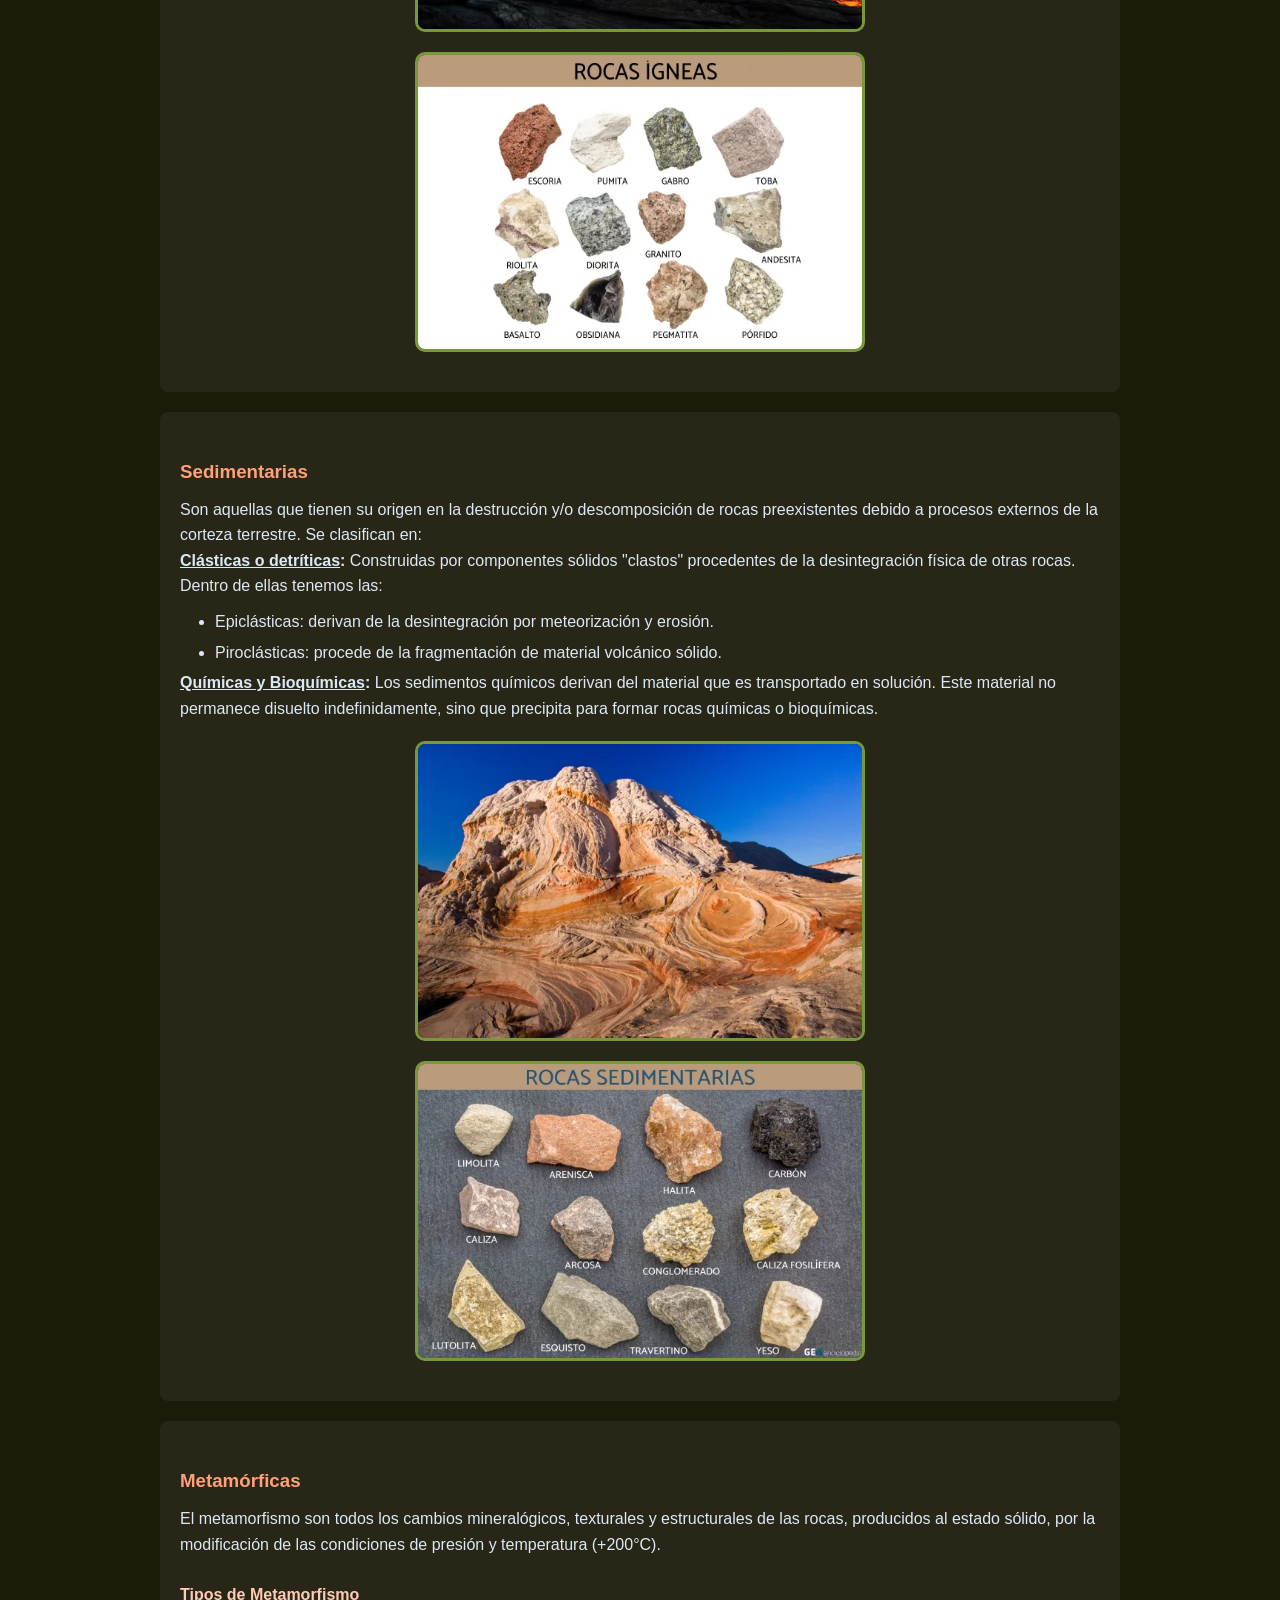
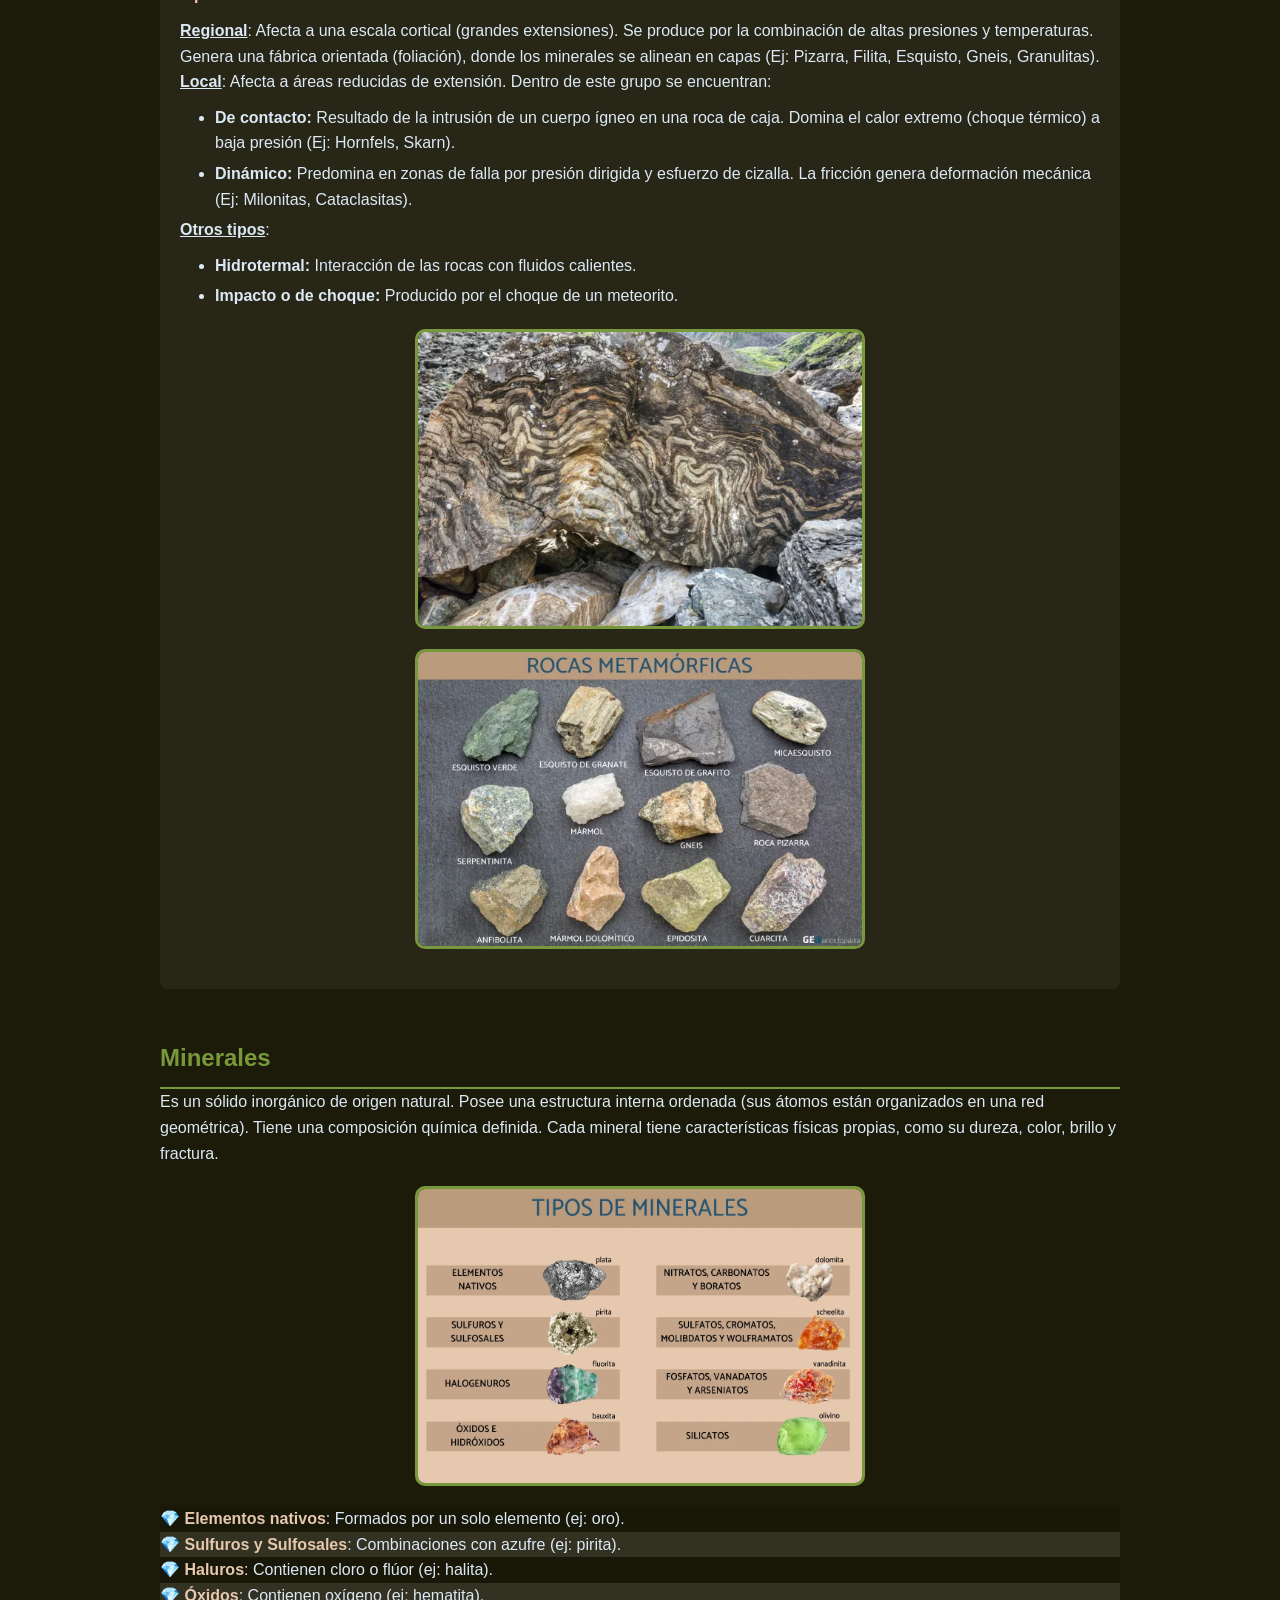
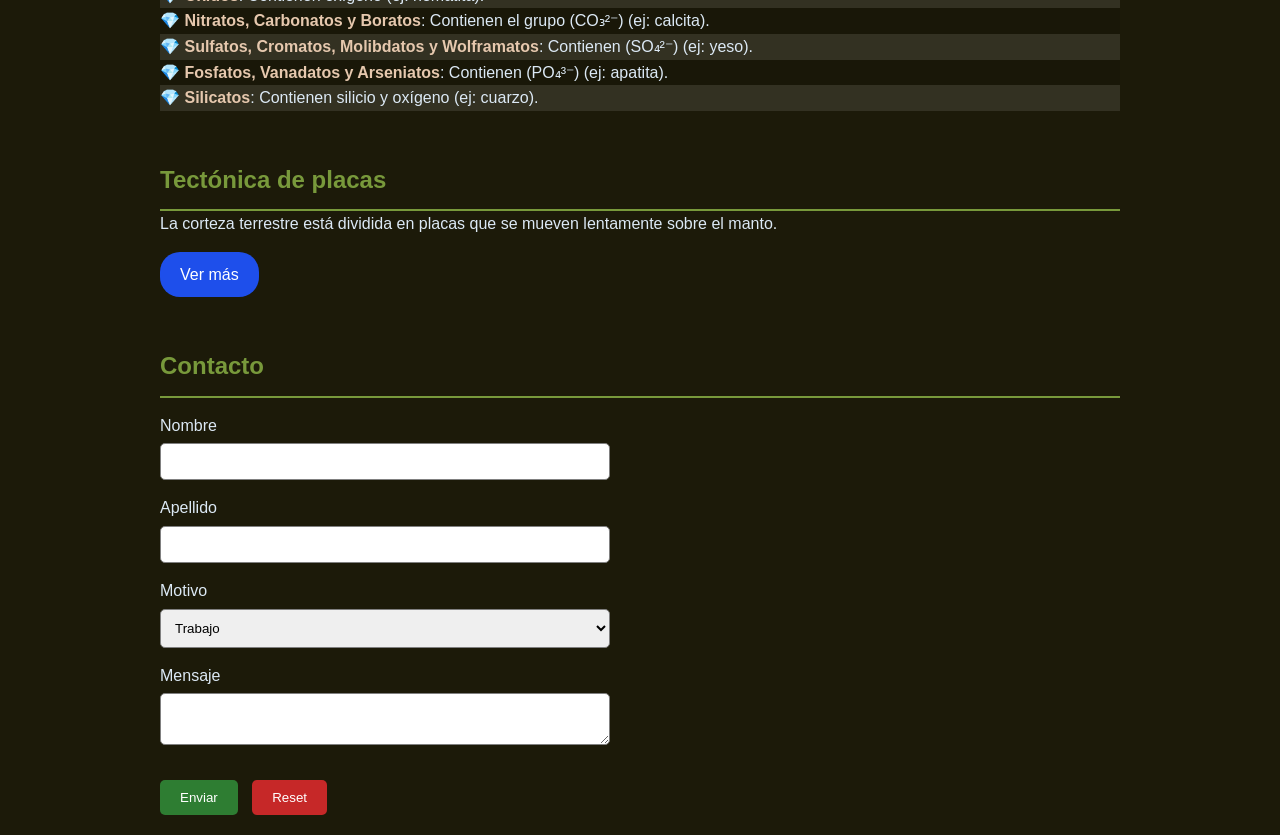
==== commit a0e388c3: "primer commit" ====
--- a/index.html
+++ b/index.html
@@ -149,7 +149,7 @@
             <label for="mensaje">Mensaje</label>
             <textarea id="mensaje"></textarea>
 
-            <div> class="botones-contenedor">
+            <div class="botones-contenedor">
                 <button type="submit" id="send">Enviar</button>
                 <button type="reset" id="reset">Reset</button>
             </div>
